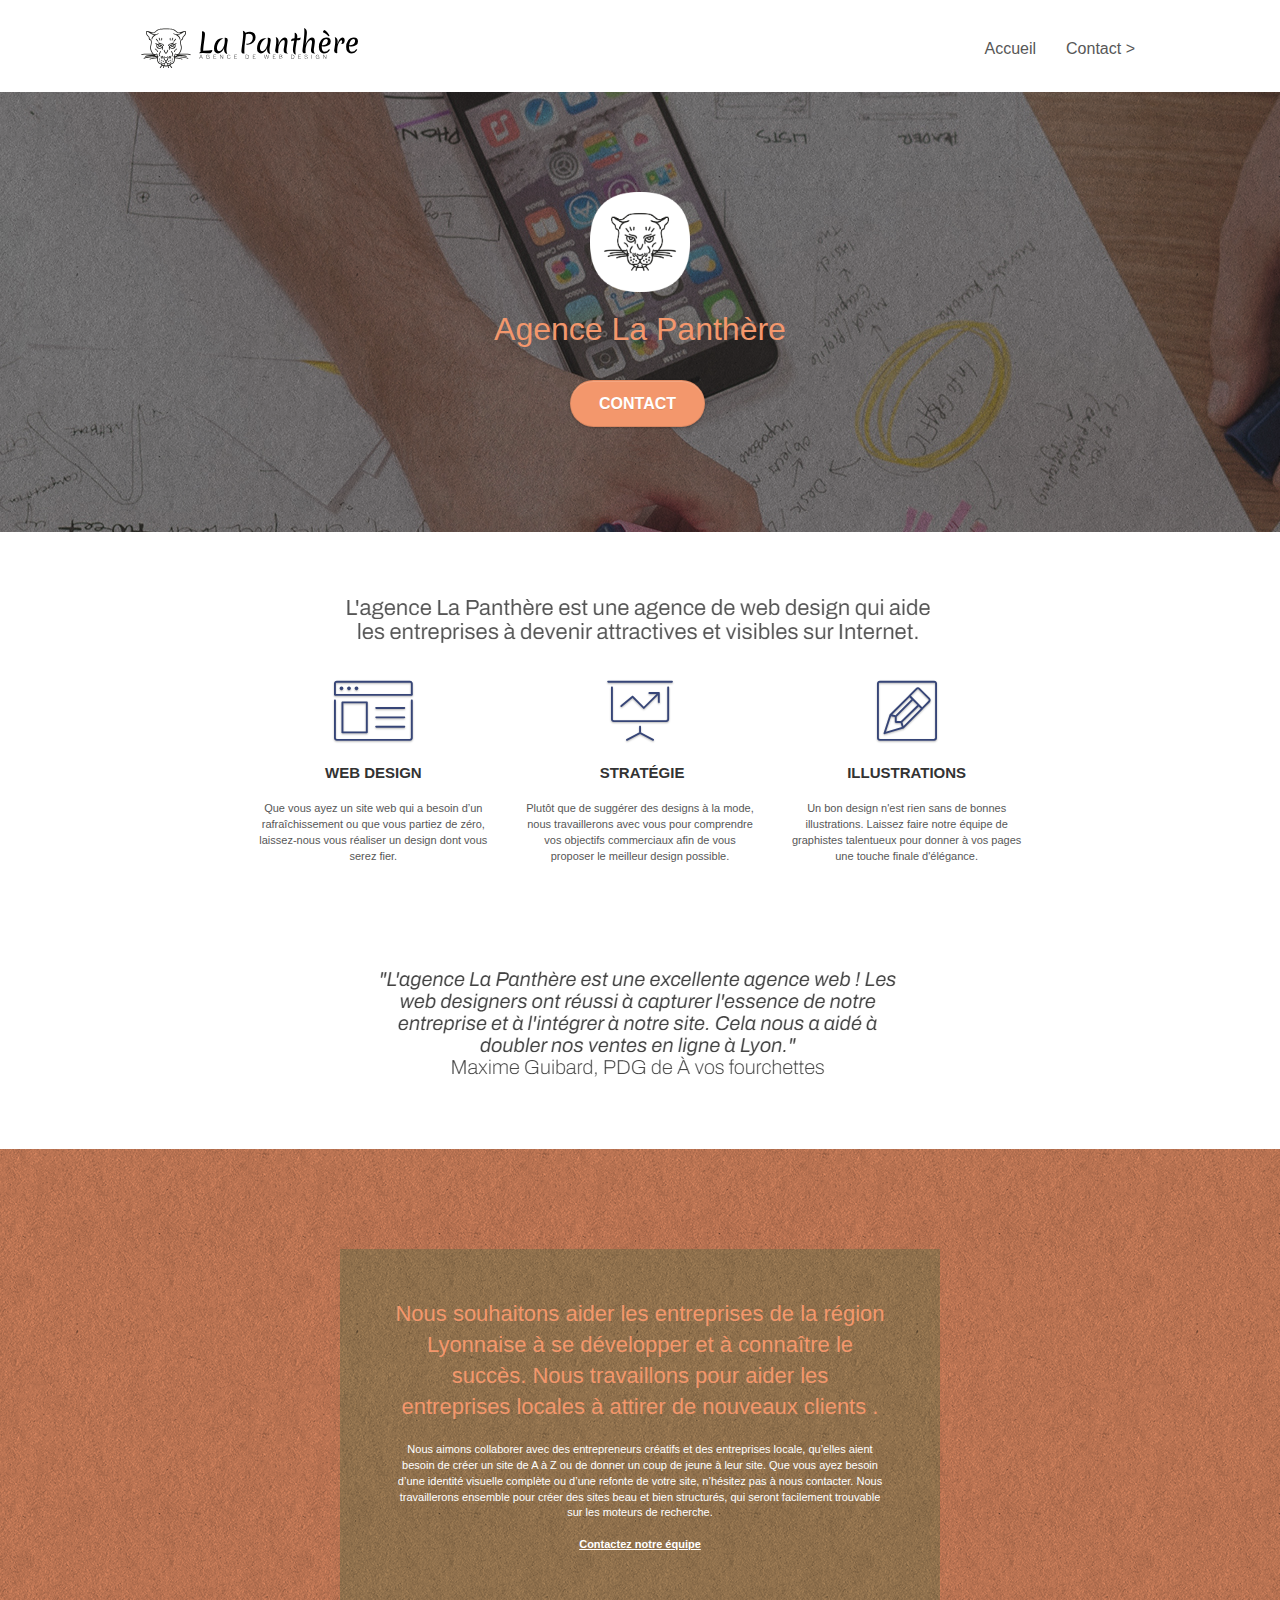
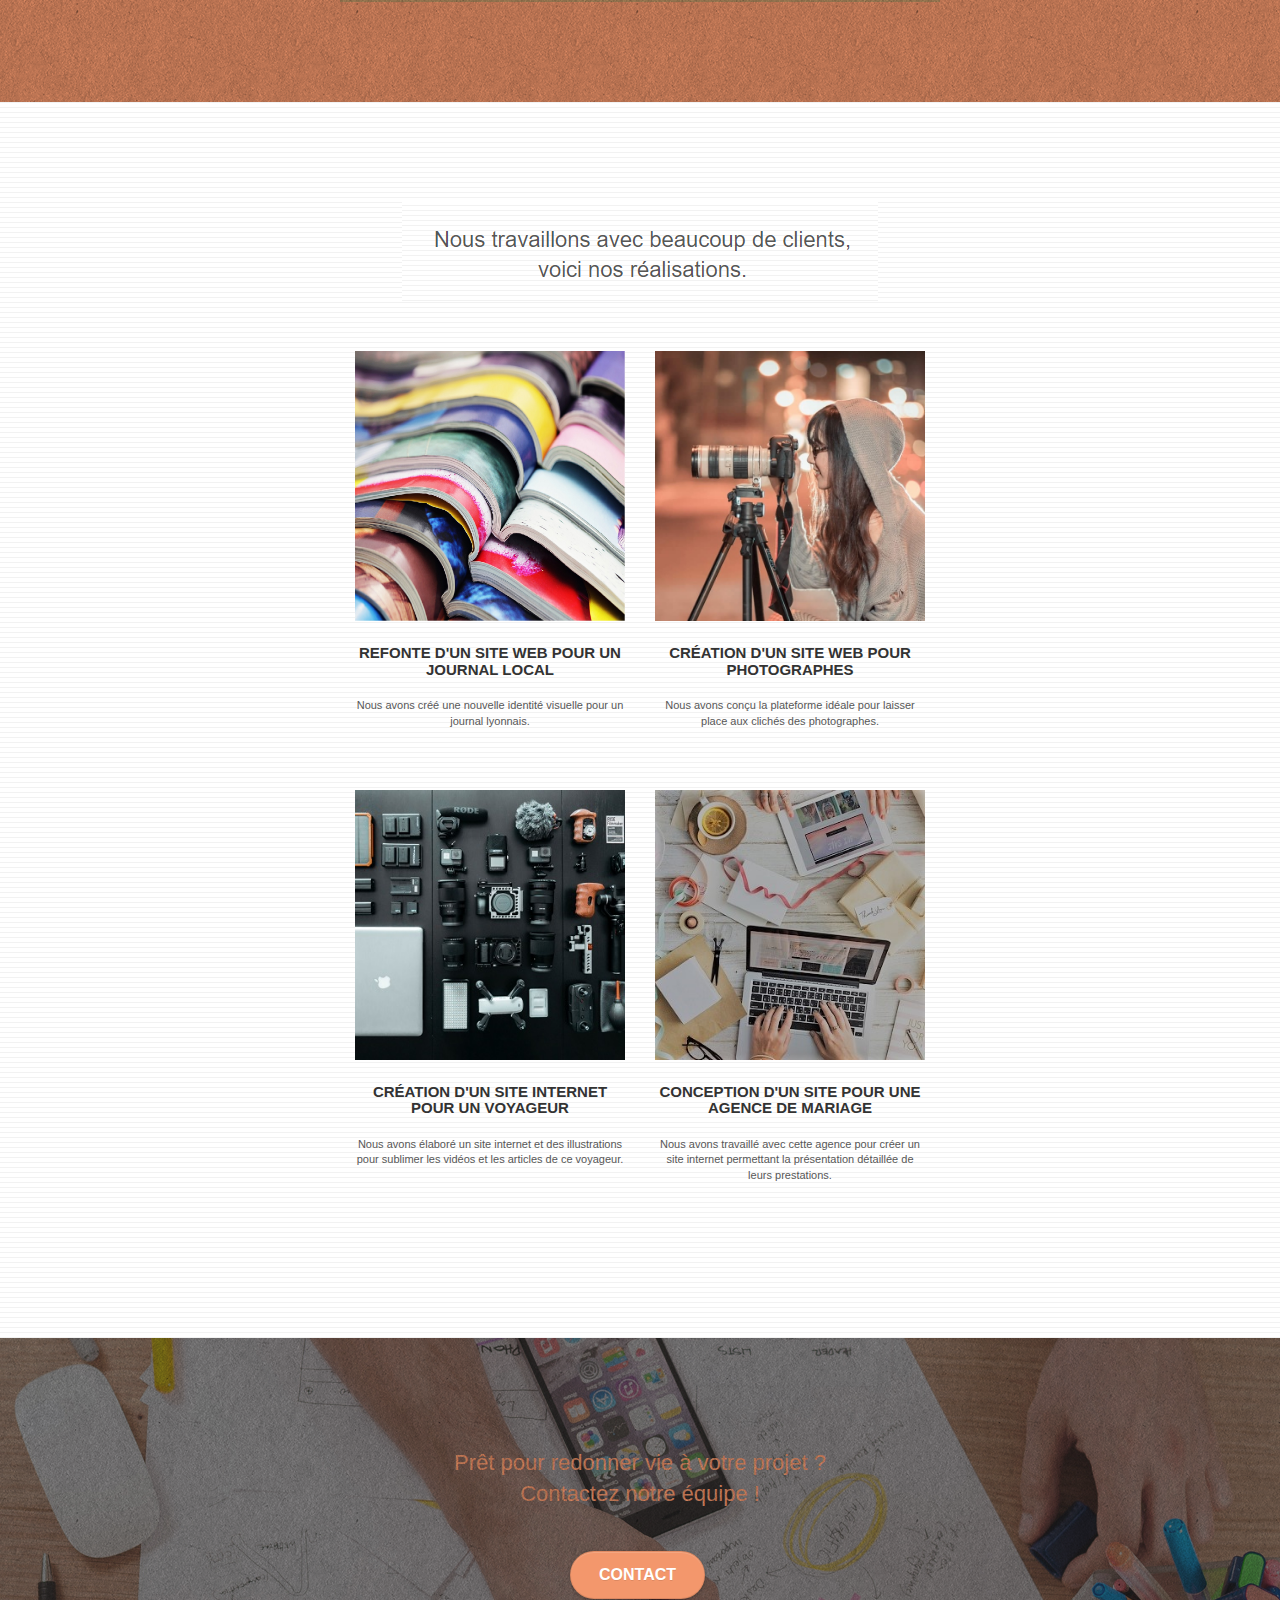
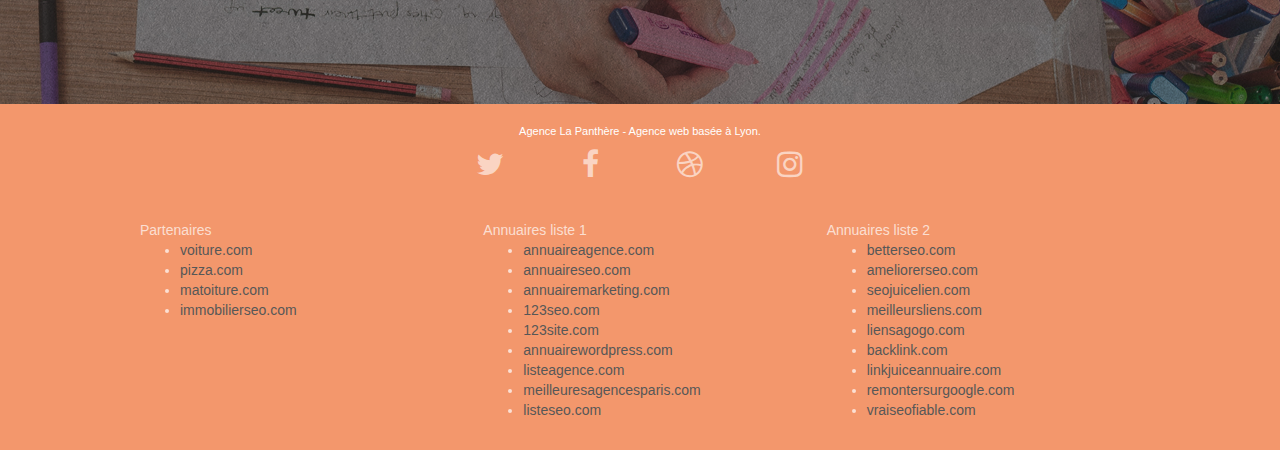
==== index.html @ eeb137e7 "[FIX] name of page2.html" ====
<!doctype html>
<html lang="Default">

<head>
	<meta charset="utf-8">
	<meta name="keywords"
		content="seo, google, site web, site internet, agence design paris, agence design, agence design,agence design,agence design,agence design,agence design,agence design,agence design,agence design">

	<title>La Panthère | La meilleure agence de Webdesign Lyon</title>
	<meta name="description"
		content="La panthère est une agence de web design basée à Lyon, qui offre un service pour entrepreneurs et sociétés.">

	<meta name="viewport" content="width=device-width, initial-scale=1.0, viewport-fit=cover">
	<link rel="shortcut icon" type="image/png" href="favicon.jpg">

	<link rel="stylesheet" type="text/css" href="./css/bootstrap.css">
	<link rel="stylesheet" type="text/css" href="style.css">
	<link rel="stylesheet" type="text/css" href="./css/font-awesome.css">
	<link rel="stylesheet" type="text/css" href="./css/et-line.css">


	<script src="./js/jquery-2.1.0.js"></script>
	<script src="./js/bootstrap.js"></script>
	<script src="./js/blocs.js"></script>
	<script src="./js/jquery.touchSwipe.js" defer></script>
	<script src="./js/gmaps.js"></script>



	<!-- Analytics -->

	<!-- Analytics END -->

</head>

<body>
	<!-- Principal conteneur -->
	<div class="page-container">

		<!-- bloc-0 -->
		<div class="bloc bgc-white l-bloc " id="bloc-0">
			<div class="container bloc-sm">

				<nav class="navbar row">
					<div class="navbar-header">
						<a class="navbar-brand" href="index.html"><img src="img/agence-la-panthere-monochrome.svg"
								alt="paris web design logo agence web meilleure agence" height="40" /></a>
						<button id="nav-toggle" type="button" class="ui-navbar-toggle navbar-toggle"
							data-toggle="collapse" data-target=".navbar-1">
							<span class="sr-only">Toggle navigation</span><span class="icon-bar"></span><span
								class="icon-bar"></span><span class="icon-bar"></span>
						</button>
					</div>
					<div class="collapse navbar-collapse navbar-1 special-dropdown-nav">
						<ul class="site-navigation nav navbar-nav">
							<li>
								<a href="index.html">Accueil</a>
							</li>
							<li>
							</li>
							<li>
								<a href="contact.html">Contact &gt;</a>
							</li>
						</ul>
					</div>
				</nav>
			</div>
		</div>
		<!-- bloc-0 END -->

		<!-- bloc-1-presentation -->
		<div class="bloc bgc-dark-slate-blue bg-banniere d-bloc bg-t-edge bloc-bg-texture texture-paper b-parallax"
			id="bloc-1-hero">
			<div class="container bloc-lg">
				<div class="row tight-width-whitespace">
					<div class="col-sm-12">
						<img src="img/logo.png" class="center-block image-resize-mode" width="100"
							alt="Agence La Panthère, agence web paris, création logo paris" />
						<h1 class="text-center hero-bloc-text tc-white ">
							Agence La Panthère
						</h1>
						<div class="text-center">
							<a href="page2.html" class="btn btn-lg btn-clean btn-rd cta-hero btn-atomic-tangerine"
								id="cta-hero">Contact</a>
						</div>
					</div>
				</div>
			</div>
		</div>
		<!-- bloc-1-presentation END -->

		<!-- bloc-2-services -->
		<div class="bloc bgc-white l-bloc" id="bloc-2-services">
			<div class="container bloc-md">
				<div class="row">
					<div class="col-sm-12 text-center">
						<img alt="agence web, agence web paris, web design paris, stratégie web" src="img/title.png" />
					</div>
				</div>
				<div class="row voffset-lg med-width-whitespace">
					<div class="col-sm-4">
						<div class="text-center">
							<span class="et-icon-browser sm-shadow icon-dark-slate-blue icons icon-lg"></span>
						</div>
						<h3 class="mg-md text-center">
							Web design
						</h3>
						<p class="text-center ">
							Que vous ayez un site web qui a besoin d&rsquo;un rafraîchissement ou que vous partiez de
							zéro, laissez-nous vous réaliser un design dont vous serez fier.
						</p>
					</div>
					<div class="col-sm-4">
						<div class="text-center">
							<span class="et-icon-presentation sm-shadow icon-dark-slate-blue icons icon-lg"></span>
						</div>
						<h3 class="mg-md text-center">
							&nbsp;Stratégie
						</h3>
						<p class="text-center ">
							Plutôt que de suggérer des designs à la mode, nous travaillerons avec vous pour comprendre
							vos objectifs commerciaux afin de vous proposer le meilleur design possible.<br>
						</p>
					</div>
					<div class="col-sm-4">
						<div class="text-center">
							<span class="et-icon-edit sm-shadow icon-dark-slate-blue icons icon-lg"></span>
						</div>
						<h3 class="mg-md text-center">
							Illustrations
						</h3>
						<p class="text-center ">
							Un bon design n'est rien sans de bonnes illustrations. Laissez faire notre équipe de
							graphistes talentueux pour donner à vos pages une touche finale d'élégance.
						</p>
					</div>
				</div>
				<div class="row voffset-lg voffset">
					<div class="col-xs-12 col-md-8 col-md-offset-2 text-center">
						<img alt="agence web, agence web paris, web design paris, stratégie web"
							src="img/citation.png" />

					</div>
				</div>
			</div>
		</div>
		<!-- bloc-2-services END -->

		<!-- bloc-3-what-i-do -->
		<div class="bloc tc-white bgc-atomic-tangerine bg-presentation d-bloc bloc-bg-texture texture-paper b-parallax"
			id="bloc-3-what-i-do">
			<div class="container bloc-lg">
				<div class="row tight-width-whitespace black-background">
					<div class="col-sm-12">
						<h2 class="mg-md text-center tc-white">
							Nous souhaitons aider les entreprises de la région Lyonnaise à se développer et à connaître
							le succès. Nous travaillons pour aider les entreprises locales à attirer de nouveaux clients
							.<br>
						</h2>
						<p class="text-center white">
							Nous aimons collaborer avec des entrepreneurs créatifs et des entreprises locale, qu’elles
							aient besoin de créer un site de A à Z ou de donner un coup de jeune à leur site. Que vous
							ayez besoin d’une identité visuelle complète ou d’une refonte de votre site, n’hésitez pas à
							nous contacter. Nous travaillerons ensemble pour créer des sites beau et bien structurés,
							qui seront facilement trouvable sur les moteurs de recherche. <br><br><a
								class="ltc-white bold-link" href="page2.html">Contactez notre équipe</a><br>
						</p>
					</div>
				</div>
			</div>
		</div>
		<!-- bloc-3-what-i-do END -->

		<!-- bloc-4-portfolio -->
		<div class="bloc bgc-white bg-lines-h2-bg bg-repeat l-bloc" id="bloc-4-portfolio">
			<div class="container bloc-lg">
				<div class="row">
					<div class="col-sm-12 text-center">
						<img alt="agence web, agence web paris, web design paris, stratégie web" src="img/title2.png" />
					</div>
				</div>
				<div class="row tight-width-whitespace portfolio-row">
					<div class="col-sm-6">
						<a href="#" data-lightbox="img/1.jpg" data-gallery-id="gallery-1"
							data-caption="Refonte d'un site web pour un journal local" data-frame="snapshot-lb"><img
								src="img/1.jpg"
								alt="paris web design logo agence web meilleure agence et refonte site web journal"
								class="img-responsive portfolio-thumb" /></a>
						<h3 class="mg-md text-center">
							Refonte d'un site web pour un journal local
						</h3>
						<p class="text-center">
							Nous avons créé une nouvelle identité visuelle pour un journal lyonnais.
						</p>
					</div>
					<div class="col-sm-6">
						<a href="#" data-lightbox="img/2.jpg" data-gallery-id="gallery-1"
							data-caption="Création d'un site web pour photographes" data-frame="snapshot-lb"><img
								src="img/2.jpg" class="img-responsive portfolio-thumb"
								alt="paris web design logo agence web meilleure agence, Création d'un site web pour photographes" /></a>
						<h3 class="mg-md text-center">
							Création d'un site web pour photographes
						</h3>
						<p class="text-center">
							Nous avons conçu la plateforme idéale pour laisser place aux clichés des photographes.
						</p>
					</div>
				</div>
				<div class="row tight-width-whitespace portfolio-row">
					<div class="col-sm-6">
						<a href="#" data-lightbox="img/3.bmp" data-gallery-id="gallery-1"
							data-caption="Création d'un site internet pour un voyageur" data-frame="snapshot-lb"><img
								src="img/3.bmp" class="img-responsive portfolio-thumb"
								alt="paris web design logo agence web meilleure agence, Création d'un site web pour voyageur" /></a>
						<h3 class="mg-md text-center">
							Création d'un site internet pour un voyageur
						</h3>
						<p class="text-center">
							Nous avons élaboré un site internet et des illustrations pour sublimer les vidéos et les
							articles de ce voyageur.
						</p>
					</div>
					<div class="col-sm-6">
						<a href="#" data-lightbox="img/4.bmp" data-gallery-id="gallery-1"
							data-caption="Conception d'un site pour une agence de mariage" data-frame="snapshot-lb"><img
								src="img/4.bmp" class="img-responsive portfolio-thumb"
								alt="paris web design logo agence web meilleure agence, Création d'un site web pour agence de mariage" /></a>
						<h3 class="mg-md text-center">
							Conception d'un site pour une agence de mariage
						</h3>
						<p class="text-center">
							Nous avons travaillé avec cette agence pour créer un site internet permettant la
							présentation détaillée de leurs prestations.
						</p>
					</div>
				</div>
			</div>
		</div>
		<!-- bloc-4-portfolio END -->

		<!-- bloc-5-cta -->
		<div class="bloc bgc-dark-slate-blue bg-banniere d-bloc bloc-bg-texture texture-paper" id="bloc-5-cta">
			<div class="container bloc-lg">
				<div class="row">
					<h2 class="mg-md text-center tc-white">
						Prêt pour redonner vie à votre projet ?<br>Contactez notre équipe !
					</h2>
					<div class="col-sm-12 text-center">
						<a href="page2.html"
							class="btn btn-atomic-tangerine btn-clean btn-rd btn-lg cta-hero">Contact</a>
					</div>
				</div>
			</div>
		</div>
		<!-- bloc-5-cta END -->

		<!-- Footer - bloc-8 -->
		<div class="bloc bgc-atomic-tangerine d-bloc" id="bloc-8">
			<div class="container bloc-sm">
				<div class="row">
					<div class="col-sm-12">
						<p class="text-center white">
							Agence La Panthère - Agence web basée à Lyon.<br>
						</p>
						<div class="row row-no-gutters social">
							<div class="col-sm-3">
								<div class="text-center">
									<a class="social" href="index.html"><span class="fa fa-twitter icon-md"></span></a>
								</div>
							</div>
							<div class="col-sm-3">
								<div class="text-center">
									<a class="social" href="index.html"><span class="fa fa-facebook icon-md"></span></a>
								</div>
							</div>
							<div class="col-sm-3">
								<div class="text-center">
									<a class="social" href="index.html"><span class="fa fa-dribbble icon-md"></span></a>
								</div>
							</div>
							<div class="col-sm-3">
								<div class="text-center">
									<a class="social" href="index.html"><span
											class="fa fa-instagram icon-md"></span></a>
								</div>
							</div>
							<div class="keywords" style="color:#F3976C;">Agence web à paris, stratégie web, web design,
								illustrations, design de site web, site web, web, internet, site internet, site</div>
						</div>
						<div class="row">
							<div class="col-sm-4">
								Partenaires
								<ul>
									<li><a href="voiture.com">voiture.com</a></li>
									<li><a href="pizza.com">pizza.com</a></li>
									<li><a href="matoiture.com">matoiture.com</a></li>
									<li><a href="immobilierseo.com">immobilierseo.com</a></li>
								</ul>
							</div>
							<div class="col-sm-4">
								Annuaires liste 1
								<ul>
									<li><a href="annuaireagence.com">annuaireagence.com</a></li>
									<li><a href="annuaireseo.com">annuaireseo.com</a></li>
									<li><a href="annuairemarketing.com">annuairemarketing.com</a></li>
									<li><a href="123seoture.com">123seo.com</a></li>
									<li><a href="123site.com">123site.com</a></li>
									<li><a href="annuairewordpress.com">annuairewordpress.com</a></li>
									<li><a href="listeagence.com">listeagence.com</a></li>
									<li><a href="meilleuresagencesparis.com">meilleuresagencesparis.com</a></li>
									<li><a href="listeseo.com">listeseo.com</a></li>
								</ul>
							</div>
							<div class="col-sm-4">
								Annuaires liste 2
								<ul>
									<li><a href="betterseo.com">betterseo.com</a></li>
									<li><a href="ameliorerseo.com">ameliorerseo.com</a></li>
									<li><a href="seojuicelien.com">seojuicelien.com</a></li>
									<li><a href="meilleursliens.com">meilleursliens.com</a></li>
									<li><a href="liensagogo.com">liensagogo.com</a></li>
									<li><a href="backlink.com">backlink.com</a></li>
									<li><a href="linkjuiceannuaire.com">linkjuiceannuaire.com</a></li>
									<li><a href="remontersurgoogle.com">remontersurgoogle.com</a></li>
									<li><a href="vraiseofiable.com">vraiseofiable.com</a></li>
								</ul>
							</div>
						</div>
					</div>
				</div>
			</div>
		</div>
		<!-- Footer - bloc-8 END -->

	</div>
	<!-- Principal conteneur END -->


</body>

</html>
---- style.css ----
body {
    margin: 0;
    padding: 0;
    background: #FFF;
    overflow-x: hidden;
    -webkit-font-smoothing: antialiased;
    -moz-osx-font-smoothing: grayscale;
}

a,
button {
    transition: all .3s ease-in-out;
    outline: none!important;
}

a:hover {
    text-decoration: none;
    cursor: pointer;
}

#page-loading-blocs-notifaction {
    position: fixed;
    top: 0;
    bottom: 0;
    width: 100%;
    z-index: 100000;
    background: #FFFFFF url("img/pageload-spinner.gif") no-repeat center center;
}

.bloc {
    width: 100%;
    clear: both;
    background: 50% 50% no-repeat;
    padding: 0 50px;
    -webkit-background-size: cover;
    -moz-background-size: cover;
    -o-background-size: cover;
    background-size: cover;
    position: relative;
}

.bloc .container {
    padding-left: 0;
    padding-right: 0;
}

.bloc-lg {
    padding: 100px 50px;
}

.bloc-md {
    padding: 50px;
}

.bloc-sm {
    padding: 20px 50px;
}

.bg-center,
.bg-l-edge,
.bg-r-edge,
.bg-t-edge,
.bg-b-edge,
.bg-tl-edge,
.bg-bl-edge,
.bg-tr-edge,
.bg-br-edge,
.bg-repeat {
    -webkit-background-size: auto!important;
    -moz-background-size: auto!important;
    -o-background-size: auto!important;
    background-size: auto!important;
}

.bg-repeat {
    background: repeat;
}

.bg-t-edge {
    background: top no-repeat;
}

.bloc-bg-texture::before {
    content: "";
    background-size: 2px 2px;
    position: absolute;
    top: 0;
    bottom: 0;
    left: 0;
    right: 0;
}

.texture-paper::before {
    background: url("img/texture-paper.png");
    background-size: 280px 280px;
}

.b-parallax {
    background-attachment: fixed;
}

.d-bloc {
    color: rgba(255, 255, 255, .7);
}

.d-bloc button:hover {
    color: rgba(255, 255, 255, .9);
}

.d-bloc .icon-round,
.d-bloc .icon-square,
.d-bloc .icon-rounded,
.d-bloc .icon-semi-rounded-a,
.d-bloc .icon-semi-rounded-b {
    border-color: rgba(255, 255, 255, .9);
}

.d-bloc .divider-h span {
    border-color: rgba(255, 255, 255, .2);
}

.d-bloc .a-btn,
.d-bloc .navbar a,
.d-bloc .navbar-brand,
.d-bloc a .icon-sm,
.d-bloc a .icon-md,
.d-bloc a .icon-lg,
.d-bloc a .icon-xl,
.d-bloc h1 a,
.d-bloc h2 a,
.d-bloc h3 a,
.d-bloc h4 a,
.d-bloc h5 a,
.d-bloc h6 a,
.d-bloc p a {
    color: rgba(255, 255, 255, .6);
}

.d-bloc .a-btn:hover,
.d-bloc .navbar a:hover,
.d-bloc .navbar-brand:hover,
.d-bloc a:hover .icon-sm,
.d-bloc a:hover .icon-md,
.d-bloc a:hover .icon-lg,
.d-bloc a:hover .icon-xl,
.d-bloc h1 a:hover,
.d-bloc h2 a:hover,
.d-bloc h3 a:hover,
.d-bloc h4 a:hover,
.d-bloc h5 a:hover,
.d-bloc h6 a:hover,
.d-bloc p a:hover {
    color: rgba(255, 255, 255, 1);
}

.d-bloc .navbar-toggle .icon-bar {
    background: rgba(255, 255, 255, 1);
}

.d-bloc .btn-wire,
.d-bloc .btn-wire:hover {
    color: rgba(255, 255, 255, 1);
    border-color: rgba(255, 255, 255, 1);
}

.d-bloc .panel {
    color: rgba(0, 0, 0, .5);
}

.d-bloc .panel button:hover {
    color: rgba(0, 0, 0, .7);
}

.d-bloc .panel icon {
    border-color: rgba(0, 0, 0, .7);
}

.d-bloc .panel .divider-h span {
    border-color: rgba(0, 0, 0, .1);
}

.d-bloc .panel .a-btn {
    color: rgba(0, 0, 0, .6);
}

.d-bloc .panel .a-btn:hover {
    color: rgba(0, 0, 0, 1);
}

.d-bloc .panel .btn-wire,
.d-bloc .panel .btn-wire:hover {
    color: rgba(0, 0, 0, .7);
    border-color: rgba(0, 0, 0, .3);
}

.d-bloc .panel,
.l-bloc {
    color: rgba(0, 0, 0, .5);
}

.d-bloc .panel button:hover,
.l-bloc button:hover {
    color: rgba(0, 0, 0, .7);
}

.l-bloc .icon-round,
.l-bloc .icon-square,
.l-bloc .icon-rounded,
.l-bloc .icon-semi-rounded-a,
.l-bloc .icon-semi-rounded-b {
    border-color: rgba(0, 0, 0, .7);
}

.d-bloc .panel .divider-h span,
.l-bloc .divider-h span {
    border-color: rgba(0, 0, 0, .1);
}

.d-bloc .panel .a-btn,
.l-bloc .a-btn,
.l-bloc .navbar a,
.l-bloc .navbar-brand,
.l-bloc a .icon-sm,
.l-bloc a .icon-md,
.l-bloc a .icon-lg,
.l-bloc a .icon-xl,
.l-bloc h1 a,
.l-bloc h2 a,
.l-bloc h3 a,
.l-bloc h4 a,
.l-bloc h5 a,
.l-bloc h6 a,
.l-bloc p a {
    color: rgba(0, 0, 0, .6);
}

.d-bloc .panel .a-btn:hover,
.l-bloc .a-btn:hover,
.l-bloc .navbar a:hover,
.l-bloc .navbar-brand:hover,
.l-bloc a:hover .icon-sm,
.l-bloc a:hover .icon-md,
.l-bloc a:hover .icon-lg,
.l-bloc a:hover .icon-xl,
.l-bloc h1 a:hover,
.l-bloc h2 a:hover,
.l-bloc h3 a:hover,
.l-bloc h4 a:hover,
.l-bloc h5 a:hover,
.l-bloc h6 a:hover,
.l-bloc p a:hover {
    color: rgba(0, 0, 0, 1);
}

.l-bloc .navbar-toggle .icon-bar {
    color: rgba(0, 0, 0, .6);
}

.d-bloc .panel .btn-wire,
.d-bloc .panel .btn-wire:hover,
.l-bloc .btn-wire,
.l-bloc .btn-wire:hover {
    color: rgba(0, 0, 0, .7);
    border-color: rgba(0, 0, 0, .3);
}

.voffset {
    margin-top: 30px;
}

.voffset-lg {
    margin-top: 80px;
}

.row-no-gutters {
    margin-right: 0;
    margin-left: 0;
}

.row.row-no-gutters > [class^="col-"],
.row.row-no-gutters > [class*=" col-"] {
    padding-right: 0;
    padding-left: 0;
}

#bloc-1-hero h1 {
    font-size: 32px;
}

.navbar {
    margin-bottom: 0;
    z-index: 1;
}

.navbar-brand {
    height: auto;
    padding: 3px 15px;
    font-size: 25px;
    font-weight: normal;
    font-weight: 600;
    line-height: 44px;
}

.navbar-brand img {
    max-height: 200px;
    margin: 0 5px 0 0;
    display: inline;
}

.navbar-brand img[src$=svg] {
    min-width: 100px;
}

.nav-center .navbar-brand img {
    margin: 0;
}

.navbar .nav {
    padding-top: 2px;
    margin-right: -16px;
    float: right;
    z-index: 1;
}

.nav > li {
    float: left;
    margin-top: 4px;
    font-size: 16px;
}

.navbar-nav .open .dropdown-menu > li > a {
    text-align: inherit;
}

.nav > li a:hover,
.nav > li a:focus {
    background: transparent;
}

.navbar-toggle {
    margin: 10px 10px 0 0;
    border: 0px;
}

.navbar-toggle:hover {
    background: transparent!important;
}

.navbar-toggle .icon-bar {
    background-color: rgba(0, 0, 0, .5);
    width: 26px;
}

.nav-invert .navbar .nav {
    float: left;
}

.nav-invert .navbar-header,
.nav-invert .navbar-brand {
    float: right;
    position: relative;
    z-index: 2;
}

@media (min-width: 768px) {
    .site-navigation {
        position: absolute;
        top: 50%;
        right: 20px;
        transform: translate(0, -50%);
        -webkit-transform: translateY(-50%);
    }
    .nav > li .dropdown-menu a,
    .nav > li .dropdown-menu a:hover {
        color: #484848;
    }
    .nav-invert .site-navigation {
        left: 0;
        right: 0;
    }
    .nav-center {
        text-align: center;
    }
    .nav-center .navbar-header {
        width: 100%;
    }
    .nav-center .navbar-header,
    .nav-center .navbar-brand,
    .nav-center .nav > li {
        float: none;
        display: inline-block;
    }
    .nav-center .site-navigation {
        position: relative;
        width: 100%;
        right: 0;
        margin-right: 0px;
        margin-top: 20px;
    }
    .nav-center.mini-nav .navbar-toggle {
        float: none;
        margin: 10px auto 0;
    }
}

.nav > li > .dropdown a {
    background: none!important;
    display: block;
    padding: 14px 15px;
}

nav .caret {
    margin: 0 5px;
}

.dropdown-menu .dropdown-menu {
    top: -8px;
    left: 100%;
}

.dropdown-menu .dropmenu-flow-right {
    top: 100%;
    left: 0;
    margin-left: -1px;
    border-top-left-radius: 0;
    border-top-right-radius: 0;
}

.dropdown-menu .dropdown span {
    border: 4px solid black;
    border-top-color: transparent;
    border-right-color: transparent;
    border-bottom-color: transparent;
    margin: 6px -5px 0 0!important;
    float: right;
}

.mg-md {
    margin-top: 10px;
    margin-bottom: 20px;
}

.mg-lg {
    margin-top: 10px;
    margin-bottom: 40px;
}

.btn {
    margin: 0 5px 5px 0;
}

.btn.pull-right {
    margin: 0 0 5px 5px;
}

.btn-d,
.btn-d:hover,
.btn-d:focus {
    color: #FFF;
    background: rgba(0, 0, 0, .3);
}

button {
    outline: none!important;
}

.btn-rd {
    border-radius: 40px;
}

.btn-clean {
    border: 1px solid rgba(0, 0, 0, .08);
    border-bottom-color: rgba(0, 0, 0, .1);
    text-shadow: 0 1px 0 rgba(0, 0, 1, .1);
    box-shadow: 0 1px 3px rgba(0, 0, 1, .25), inset 0 1px 0 0 rgba(255, 255, 255, .15);
}

.icon-md {
    font-size: 30px!important;
}

.icon-lg {
    font-size: 60px!important;
}

.sm-shadow {
    text-shadow: 0 1px 2px rgba(0, 0, 0, .3);
}

.panel-sq,
.panel-sq .panel-heading,
.panel-sq .panel-footer {
    border-radius: 0;
}

.panel-rd {
    border-radius: 30px;
}

.panel-rd .panel-heading {
    border-radius: 29px 29px 0 0;
}

.panel-rd .panel-footer {
    border-radius: 0 0 29px 29px;
}

.form-control {
    border-color: rgba(0, 0, 0, .1);
    box-shadow: none;
}

.scrollToTop {
    width: 40px;
    height: 40px;
    position: fixed;
    bottom: 20px;
    right: 20px;
    opacity: 0;
    z-index: 500;
    transition: all .3s ease-in-out;
}

.scrollToTop span {
    margin-top: 6px;
}

.showScrollTop {
    font-size: 14px;
    opacity: 1;
}

a[data-lightbox] {
    position: relative;
    display: block;
    text-align: center;
}

a[data-lightbox]:hover::before {
    content: "+";
    font-family: "HelveticaNeue-Light", "Helvetica Neue Light", "Helvetica Neue", Helvetica, Arial;
    font-size: 32px;
    width: 50px;
    height: 50px;
    margin-left: -25px;
    border-radius: 50%;
    background: rgba(0, 0, 0, .6);
    color: #FFF;
    font-weight: 100;
    z-index: 1;
    position: absolute;
    top: 50%;
    transform: translateY(-50%);
    -webkit-transform: translateY(-50%);
}

a[data-lightbox]:hover img {
    opacity: 0.6;
    -webkit-animation-fill-mode: none;
    animation-fill-mode: none;
}

#lightbox-modal {
    display: flex;
    align-items: center;
}

#lightbox-modal .modal-dialog {
    width: 90%;
    max-width: 900px;
    margin: 0 auto 0;
}

#lightbox-modal .modal-dialog img {
    max-height: 90vh;
    margin: 0 auto;
}

.lightbox-caption {
    padding: 20px;
    color: #FFF;
    background: rgba(0, 0, 0, .5);
    position: absolute;
    left: 15px;
    right: 15px;
    bottom: 5px;
}

.close-lightbox {
    color: #FFF;
    font-size: 30px;
    position: absolute;
    top: 20px;
    right: 20px;
    z-index: 20;
    background: rgba(0, 0, 0, .5);
    border: none;
    line-height: 30px;
    padding: 0 9px 5px;
    opacity: 0.3;
}

.close-lightbox:hover,
.next-lightbox:hover,
.prev-lightbox:hover {
    opacity: 1.0;
    color: #FFF;
}

.next-lightbox,
.prev-lightbox {
    font-size: 20px;
    color: rgba(255, 255, 255, .9);
    background: rgba(0, 0, 0, .5);
    transition: all .2s ease-in-out;
    position: absolute;
    top: 45%;
    z-index: 1;
    opacity: 0.4;
}

.next-lightbox {
    padding: 6px 8px 1px 13px;
    right: 25px;
}

.prev-lightbox {
    padding: 6px 13px 1px 10px;
    left: 25px;
}

.snapshot-lb .modal-body {
    padding-bottom: 45px;
}

.snapshot-lb .lightbox-caption {
    padding: 0;
    color: rgba(0, 0, 0, .5);
    background: none;
}

h1,
h2,
h3,
h4,
h5,
h6,
p,
label,
.btn,
a {
    font-family: "helvetica";
    font-weight: 400;
    color: #575757!important;
}

.container {
    max-width: 1000px;
}

.hero-bloc-text {
    font-size: 38px;
}

.hero-bloc-text-sub {
    font-size: 36px;
}

.statement-bloc-text {
    line-height: 26px;
    font-style: italic;
    font-size: 20px;
    text-align: center;
    font-weight: lighter;
    max-width: 520px;
    margin: auto auto auto auto;
}

p {
    font-size: 11px;
}

.tight-width-whitespace {
    max-width: 600px;
    margin: auto auto auto auto;
}

.h1 {
    font-size: 20px;
    font-family: "Open Sans";
}

.cta-hero {
    margin-top: 22px;
    color: #FFFFFF!important;
    text-transform: uppercase;
    padding: 12px 28px 12px 28px;
    font-size: 16px;
    font-weight: 700;
}

.social {
    max-width: 400px;
    margin: auto auto auto auto;
}

h2 {
    font-size: 22px;
    line-height: 1.4em;
}

h3 {
    font-size: 15px;
    text-transform: uppercase;
    font-weight: 700;
    color: #333333!important;
}

.med-width-whitespace {
    max-width: 800px;
    margin: auto auto auto auto;
    box-shadow: 0px 0px 0px #000000;
}

h1 {
    color: #333333!important;
}

h4 {
    color: #333333!important;
}

.icons {
    margin-bottom: 14px;
    margin-top: 24px;
}

.white {
    color: #FFFFFF!important;
}

.portfolio-thumb {
    margin-bottom: 24px;
}

.portfolio-row {
    margin-bottom: 44px;
    margin-top: 50px;
}

.avatar {
    box-shadow: 0px 4px 9px rgba(0, 0, 0, 0.3);
}

.black-background {
    background-color: rgba(165, 147, 99, 0.7);
    padding: 40px 40px 40px 40px;
}

.bold-link {
    font-weight: 900;
    text-decoration: underline!important;
}

.bgc-white {
    background-color: #FFFFFF;
}

.bgc-dark-slate-blue {
    background-color: #364577;
}

.bgc-atomic-tangerine {
    background-color: #F3976C;
}

.tc-white {
    color: #F3976C!important;
}

.btn-atomic-tangerine {
    background: #F3976C;
    color: #FFFFFF!important;
}

.btn-atomic-tangerine:hover {
    background: #c27956!important;
    color: #FFFFFF!important;
}

.ltc-white {
    color: #FFFFFF!important;
}

.ltc-white:hover {
    color: #cccccc!important;
}

.ltc-atomic-tangerine {
    color: #F3976C!important;
}

.ltc-atomic-tangerine:hover {
    color: #c27956!important;
}

.icon-dark-slate-blue {
    color: #364577!important;
    border-color: #364577!important;
}

.bg-dots-bg {
    background-image: url("img/dots-bg.png");
}

.bg-lines-h2-bg {
    background-image: url("img/lines-h2-bg.png");
}

.bg-banniere {
    background-image: url("img/agence-la-panthere.jpg");
}

.bg-presentation {
    background-image: url("img/image-de-presentation.bmp");
}

@media (max-width: 1024px) {
    .bloc {
        padding-left: 20px;
        padding-right: 20px;
    }
    .bloc.full-width-bloc,
    .bloc-tile-2.full-width-bloc .container,
    .bloc-tile-3.full-width-bloc .container,
    .bloc-tile-4.full-width-bloc .container {
        padding-left: 0;
        padding-right: 0;
    }
}

@media (max-width: 992px) and (min-width: 768px) {
    .navbar .nav {
        max-width: 80%
    }
    .nav-center.navbar .nav {
        max-width: 100%
    }
}

@media only screen and (min-device-width: 768px) and (max-device-width: 1024px) and (orientation: landscape) {
    .b-parallax {
        background-attachment: scroll;
    }
}

@media only screen and (min-device-width: 1024px) and (max-device-width: 1366px) and (-webkit-min-device-pixel-ratio: 1.5) {
    .b-parallax {
        background-attachment: scroll;
    }
}

@media (max-width: 991px) {
    .container {
        width: 100%;
    }
    .b-parallax {
        background-attachment: scroll;
    }
    .page-container,
    #hero-bloc {
        overflow-x: hidden;
        position: relative;
    }
    .bloc {
        padding-left: constant(safe-area-inset-left);
        padding-right: constant(safe-area-inset-right);
    }
    .bloc-group,
    .bloc-group .bloc {
        display: block;
        width: 100%;
    }
    .bloc-fill-screen .fill-bloc-top-edge,
    .bloc-fill-screen .fill-bloc-bottom-edge {
        padding: 0 20px;
        padding-left: constant(safe-area-inset-left);
        padding-right: constant(safe-area-inset-right);
    }
}

@media (max-width: 767px) {
    .page-container {
        overflow-x: hidden;
        position: relative;
    }
    h1,
    h2,
    h3,
    h4,
    h5,
    h6,
    p,
    #disqus_thread {
        padding-left: 10px!important;
        padding-right: 10px!important;
    }
    .b-parallax {
        background-attachment: scroll;
    }
    .navbar .nav {
        padding-top: 0;
        border-top: 1px solid rgba(0, 0, 0, .2);
        float: none!important;
    }
    .navbar.row {
        margin-left: 0;
        margin-right: 0;
    }
    .site-navigation {
        position: inherit;
        transform: none;
        -webkit-transform: none;
        -ms-transform: none;
    }
    .nav > li {
        margin-top: 0;
        border-bottom: 1px solid rgba(0, 0, 0, .1);
        background: rgba(0, 0, 0, .05);
        text-align: left;
        padding-left: 15px;
        width: 100%;
    }
    .nav > li:hover {
        background: rgba(0, 0, 0, .08);
    }
    .dropdown .dropdown a .caret {
        float: none;
        margin: 5px 0 0 10px!important;
        border: 4px solid black;
        border-bottom-color: transparent;
        border-right-color: transparent;
        border-left-color: transparent;
    }
    #hero-bloc .navbar .nav {
        background: rgba(0, 0, 0, .8);
    }
    #hero-bloc .navbar .nav a {
        color: rgba(255, 255, 255, .6);
    }
    .hero {
        padding: 50px 0;
    }
    .hero-nav {
        left: -1px;
        right: -1px;
    }
    .navbar-collapse {
        padding: 0;
        overflow-x: hidden;
        -webkit-box-shadow: none;
        box-shadow: none;
    }
    .navbar-brand img {
        max-height: 40px;
        width: auto;
    }
    .nav-invert .navbar-header {
        float: none;
        width: 100%;
    }
    .nav-invert .navbar-toggle {
        float: left;
        margin-left: 10px;
    }
    .bloc {
        padding-left: 0;
        padding-right: 0;
    }
    .bloc-xxl,
    .bloc-xl,
    .bloc-lg {
        padding: 40px 0;
    }
    .bloc-sm,
    .bloc-md {
        padding-left: 0;
        padding-right: 0;
    }
    .bloc-tile-2 .container,
    .bloc-tile-3 .container,
    .bloc-tile-4 .container,
    .bloc-fill-screen .fill-bloc-top-edge,
    .bloc-fill-screen .fill-bloc-bottom-edge {
        padding-left: 0;
        padding-right: 0;
    }
    .a-block {
        padding: 0 10px;
    }
    .btn-dwn {
        display: none;
    }
    .voffset {
        margin-top: 5px;
    }
    .voffset-md {
        margin-top: 20px;
    }
    .voffset-lg {
        margin-top: 30px;
    }
    form {
        padding: 5px;
    }
    .close-lightbox {
        display: inline-block;
    }
    .blocsapp-device-iphone5 {
        background-size: 216px 425px;
        padding-top: 60px;
        width: 216px;
        height: 425px;
    }
    .blocsapp-device-iphone5 img {
        width: 180px;
        height: 320px;
    }
}

@media (max-width: 400px) {
    .bloc {
        padding-left: 0;
        padding-right: 0;
    }
}

@media (max-width: 767px) {
    .bloc-mob-center-text {
        text-align: center;
    }
}
---- css/et-line.css ----
@font-face {
    font-family: et-line;
    src: url(../fonts/et-line.eot);
    src: url(../fonts/et-line.eot?#iefix) format('embedded-opentype'), url(../fonts/et-line.woff) format('woff'), url(../fonts/et-line.ttf) format('truetype'), url(../fonts/et-line.svg#et-line) format('svg');
    font-weight: 400;
    font-style: normal
}

.et-icon-adjustments,
.et-icon-alarmclock,
.et-icon-anchor,
.et-icon-aperture,
.et-icon-attachment,
.et-icon-bargraph,
.et-icon-basket,
.et-icon-beaker,
.et-icon-bike,
.et-icon-book-open,
.et-icon-briefcase,
.et-icon-browser,
.et-icon-calendar,
.et-icon-camera,
.et-icon-caution,
.et-icon-chat,
.et-icon-circle-compass,
.et-icon-clipboard,
.et-icon-clock,
.et-icon-cloud,
.et-icon-compass,
.et-icon-desktop,
.et-icon-dial,
.et-icon-document,
.et-icon-documents,
.et-icon-download,
.et-icon-dribbble,
.et-icon-edit,
.et-icon-envelope,
.et-icon-expand,
.et-icon-facebook,
.et-icon-flag,
.et-icon-focus,
.et-icon-gears,
.et-icon-genius,
.et-icon-gift,
.et-icon-global,
.et-icon-globe,
.et-icon-googleplus,
.et-icon-grid,
.et-icon-happy,
.et-icon-hazardous,
.et-icon-heart,
.et-icon-hotairballoon,
.et-icon-hourglass,
.et-icon-key,
.et-icon-laptop,
.et-icon-layers,
.et-icon-lifesaver,
.et-icon-lightbulb,
.et-icon-linegraph,
.et-icon-linkedin,
.et-icon-lock,
.et-icon-magnifying-glass,
.et-icon-map,
.et-icon-map-pin,
.et-icon-megaphone,
.et-icon-mic,
.et-icon-mobile,
.et-icon-newspaper,
.et-icon-notebook,
.et-icon-paintbrush,
.et-icon-paperclip,
.et-icon-pencil,
.et-icon-phone,
.et-icon-picture,
.et-icon-pictures,
.et-icon-piechart,
.et-icon-presentation,
.et-icon-pricetags,
.et-icon-printer,
.et-icon-profile-female,
.et-icon-profile-male,
.et-icon-puzzle,
.et-icon-quote,
.et-icon-recycle,
.et-icon-refresh,
.et-icon-ribbon,
.et-icon-rss,
.et-icon-sad,
.et-icon-scissors,
.et-icon-scope,
.et-icon-search,
.et-icon-shield,
.et-icon-speedometer,
.et-icon-strategy,
.et-icon-streetsign,
.et-icon-tablet,
.et-icon-target,
.et-icon-telescope,
.et-icon-toolbox,
.et-icon-tools,
.et-icon-tools-2,
.et-icon-trophy,
.et-icon-tumblr,
.et-icon-twitter,
.et-icon-upload,
.et-icon-video,
.et-icon-wallet,
.et-icon-wine {
    font-family: et-line;
    speak: none;
    font-style: normal;
    font-weight: 400;
    font-variant: normal;
    text-transform: none;
    line-height: 1;
    -webkit-font-smoothing: antialiased;
    -moz-osx-font-smoothing: grayscale;
    display: inline-block
}

.et-icon-mobile:before {
    content: "\e000"
}

.et-icon-laptop:before {
    content: "\e001"
}

.et-icon-desktop:before {
    content: "\e002"
}

.et-icon-tablet:before {
    content: "\e003"
}

.et-icon-phone:before {
    content: "\e004"
}

.et-icon-document:before {
    content: "\e005"
}

.et-icon-documents:before {
    content: "\e006"
}

.et-icon-search:before {
    content: "\e007"
}

.et-icon-clipboard:before {
    content: "\e008"
}

.et-icon-newspaper:before {
    content: "\e009"
}

.et-icon-notebook:before {
    content: "\e00a"
}

.et-icon-book-open:before {
    content: "\e00b"
}

.et-icon-browser:before {
    content: "\e00c"
}

.et-icon-calendar:before {
    content: "\e00d"
}

.et-icon-presentation:before {
    content: "\e00e"
}

.et-icon-picture:before {
    content: "\e00f"
}

.et-icon-pictures:before {
    content: "\e010"
}

.et-icon-video:before {
    content: "\e011"
}

.et-icon-camera:before {
    content: "\e012"
}

.et-icon-printer:before {
    content: "\e013"
}

.et-icon-toolbox:before {
    content: "\e014"
}

.et-icon-briefcase:before {
    content: "\e015"
}

.et-icon-wallet:before {
    content: "\e016"
}

.et-icon-gift:before {
    content: "\e017"
}

.et-icon-bargraph:before {
    content: "\e018"
}

.et-icon-grid:before {
    content: "\e019"
}

.et-icon-expand:before {
    content: "\e01a"
}

.et-icon-focus:before {
    content: "\e01b"
}

.et-icon-edit:before {
    content: "\e01c"
}

.et-icon-adjustments:before {
    content: "\e01d"
}

.et-icon-ribbon:before {
    content: "\e01e"
}

.et-icon-hourglass:before {
    content: "\e01f"
}

.et-icon-lock:before {
    content: "\e020"
}

.et-icon-megaphone:before {
    content: "\e021"
}

.et-icon-shield:before {
    content: "\e022"
}

.et-icon-trophy:before {
    content: "\e023"
}

.et-icon-flag:before {
    content: "\e024"
}

.et-icon-map:before {
    content: "\e025"
}

.et-icon-puzzle:before {
    content: "\e026"
}

.et-icon-basket:before {
    content: "\e027"
}

.et-icon-envelope:before {
    content: "\e028"
}

.et-icon-streetsign:before {
    content: "\e029"
}

.et-icon-telescope:before {
    content: "\e02a"
}

.et-icon-gears:before {
    content: "\e02b"
}

.et-icon-key:before {
    content: "\e02c"
}

.et-icon-paperclip:before {
    content: "\e02d"
}

.et-icon-attachment:before {
    content: "\e02e"
}

.et-icon-pricetags:before {
    content: "\e02f"
}

.et-icon-lightbulb:before {
    content: "\e030"
}

.et-icon-layers:before {
    content: "\e031"
}

.et-icon-pencil:before {
    content: "\e032"
}

.et-icon-tools:before {
    content: "\e033"
}

.et-icon-tools-2:before {
    content: "\e034"
}

.et-icon-scissors:before {
    content: "\e035"
}

.et-icon-paintbrush:before {
    content: "\e036"
}

.et-icon-magnifying-glass:before {
    content: "\e037"
}

.et-icon-circle-compass:before {
    content: "\e038"
}

.et-icon-linegraph:before {
    content: "\e039"
}

.et-icon-mic:before {
    content: "\e03a"
}

.et-icon-strategy:before {
    content: "\e03b"
}

.et-icon-beaker:before {
    content: "\e03c"
}

.et-icon-caution:before {
    content: "\e03d"
}

.et-icon-recycle:before {
    content: "\e03e"
}

.et-icon-anchor:before {
    content: "\e03f"
}

.et-icon-profile-male:before {
    content: "\e040"
}

.et-icon-profile-female:before {
    content: "\e041"
}

.et-icon-bike:before {
    content: "\e042"
}

.et-icon-wine:before {
    content: "\e043"
}

.et-icon-hotairballoon:before {
    content: "\e044"
}

.et-icon-globe:before {
    content: "\e045"
}

.et-icon-genius:before {
    content: "\e046"
}

.et-icon-map-pin:before {
    content: "\e047"
}

.et-icon-dial:before {
    content: "\e048"
}

.et-icon-chat:before {
    content: "\e049"
}

.et-icon-heart:before {
    content: "\e04a"
}

.et-icon-cloud:before {
    content: "\e04b"
}

.et-icon-upload:before {
    content: "\e04c"
}

.et-icon-download:before {
    content: "\e04d"
}

.et-icon-target:before {
    content: "\e04e"
}

.et-icon-hazardous:before {
    content: "\e04f"
}

.et-icon-piechart:before {
    content: "\e050"
}

.et-icon-speedometer:before {
    content: "\e051"
}

.et-icon-global:before {
    content: "\e052"
}

.et-icon-compass:before {
    content: "\e053"
}

.et-icon-lifesaver:before {
    content: "\e054"
}

.et-icon-clock:before {
    content: "\e055"
}

.et-icon-aperture:before {
    content: "\e056"
}

.et-icon-quote:before {
    content: "\e057"
}

.et-icon-scope:before {
    content: "\e058"
}

.et-icon-alarmclock:before {
    content: "\e059"
}

.et-icon-refresh:before {
    content: "\e05a"
}

.et-icon-happy:before {
    content: "\e05b"
}

.et-icon-sad:before {
    content: "\e05c"
}

.et-icon-facebook:before {
    content: "\e05d"
}

.et-icon-twitter:before {
    content: "\e05e"
}

.et-icon-googleplus:before {
    content: "\e05f"
}

.et-icon-rss:before {
    content: "\e060"
}

.et-icon-tumblr:before {
    content: "\e061"
}

.et-icon-linkedin:before {
    content: "\e062"
}

.et-icon-dribbble:before {
    content: "\e063"
}
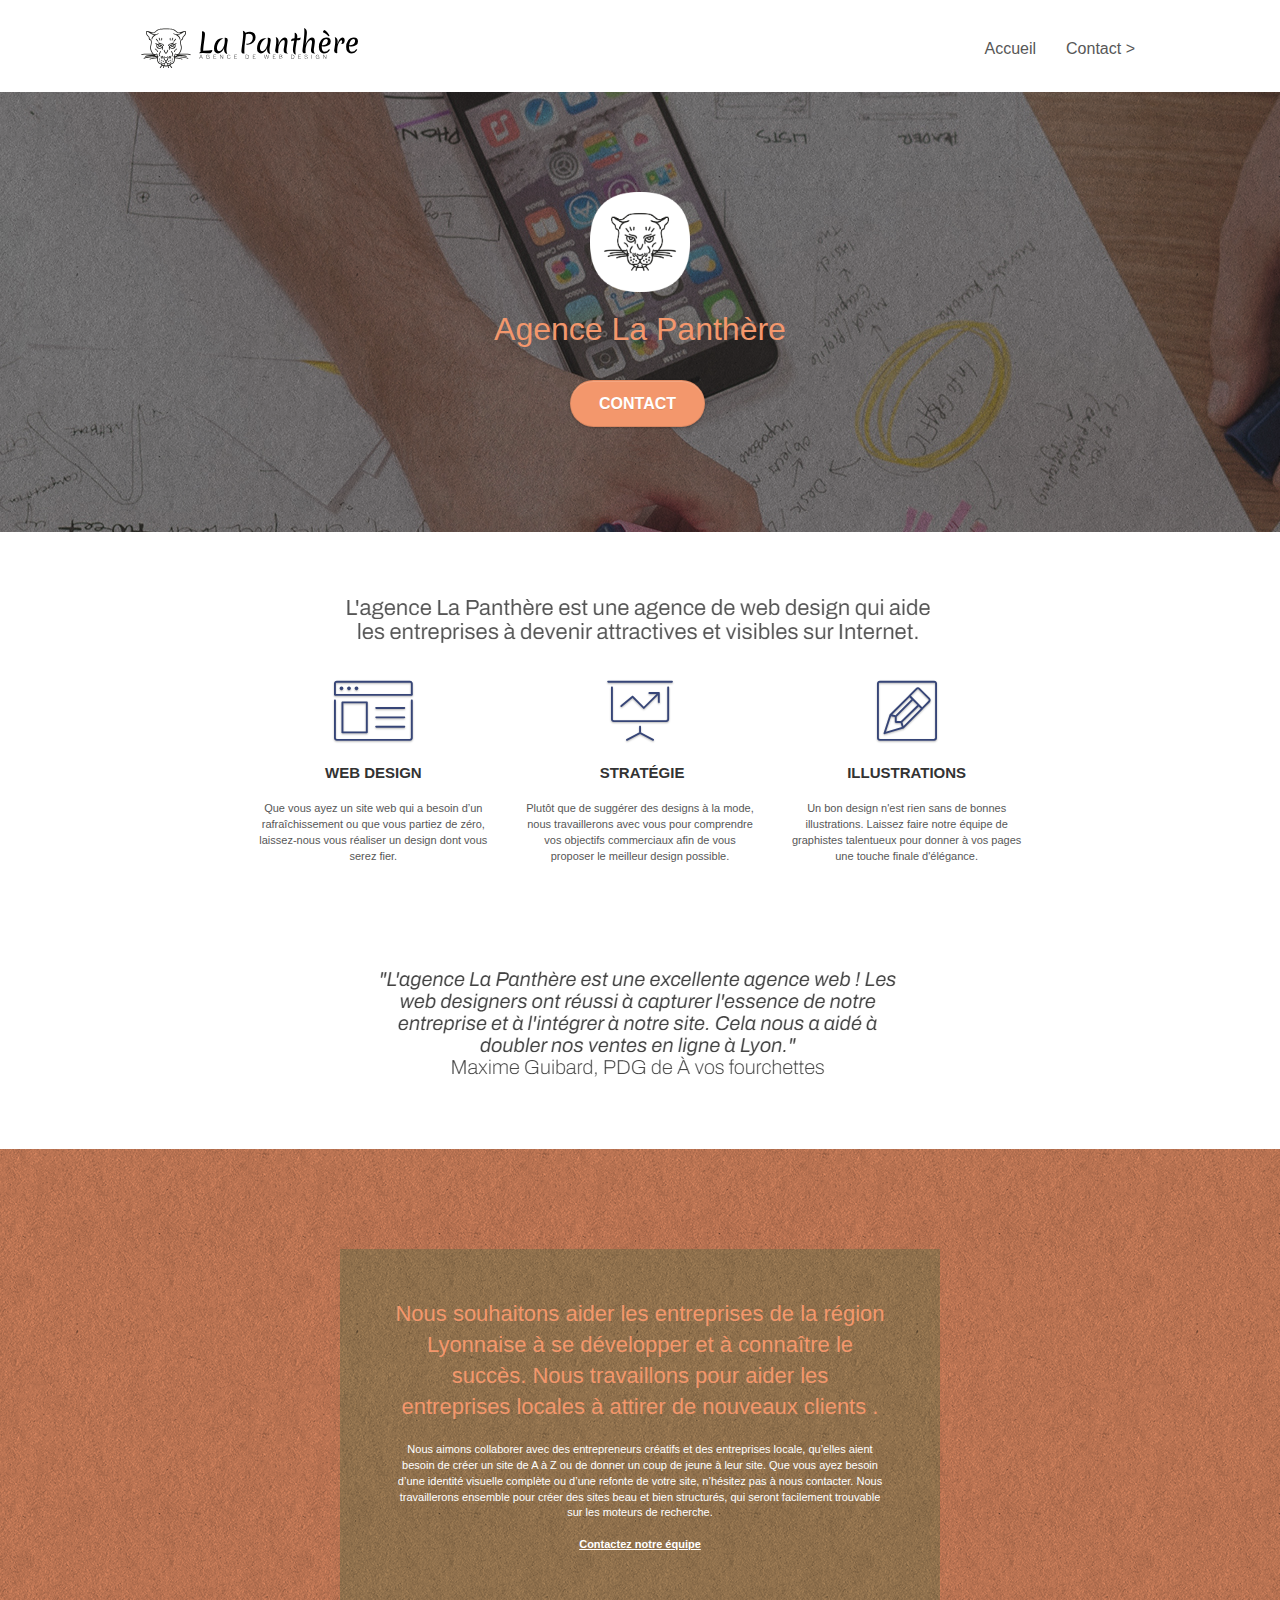
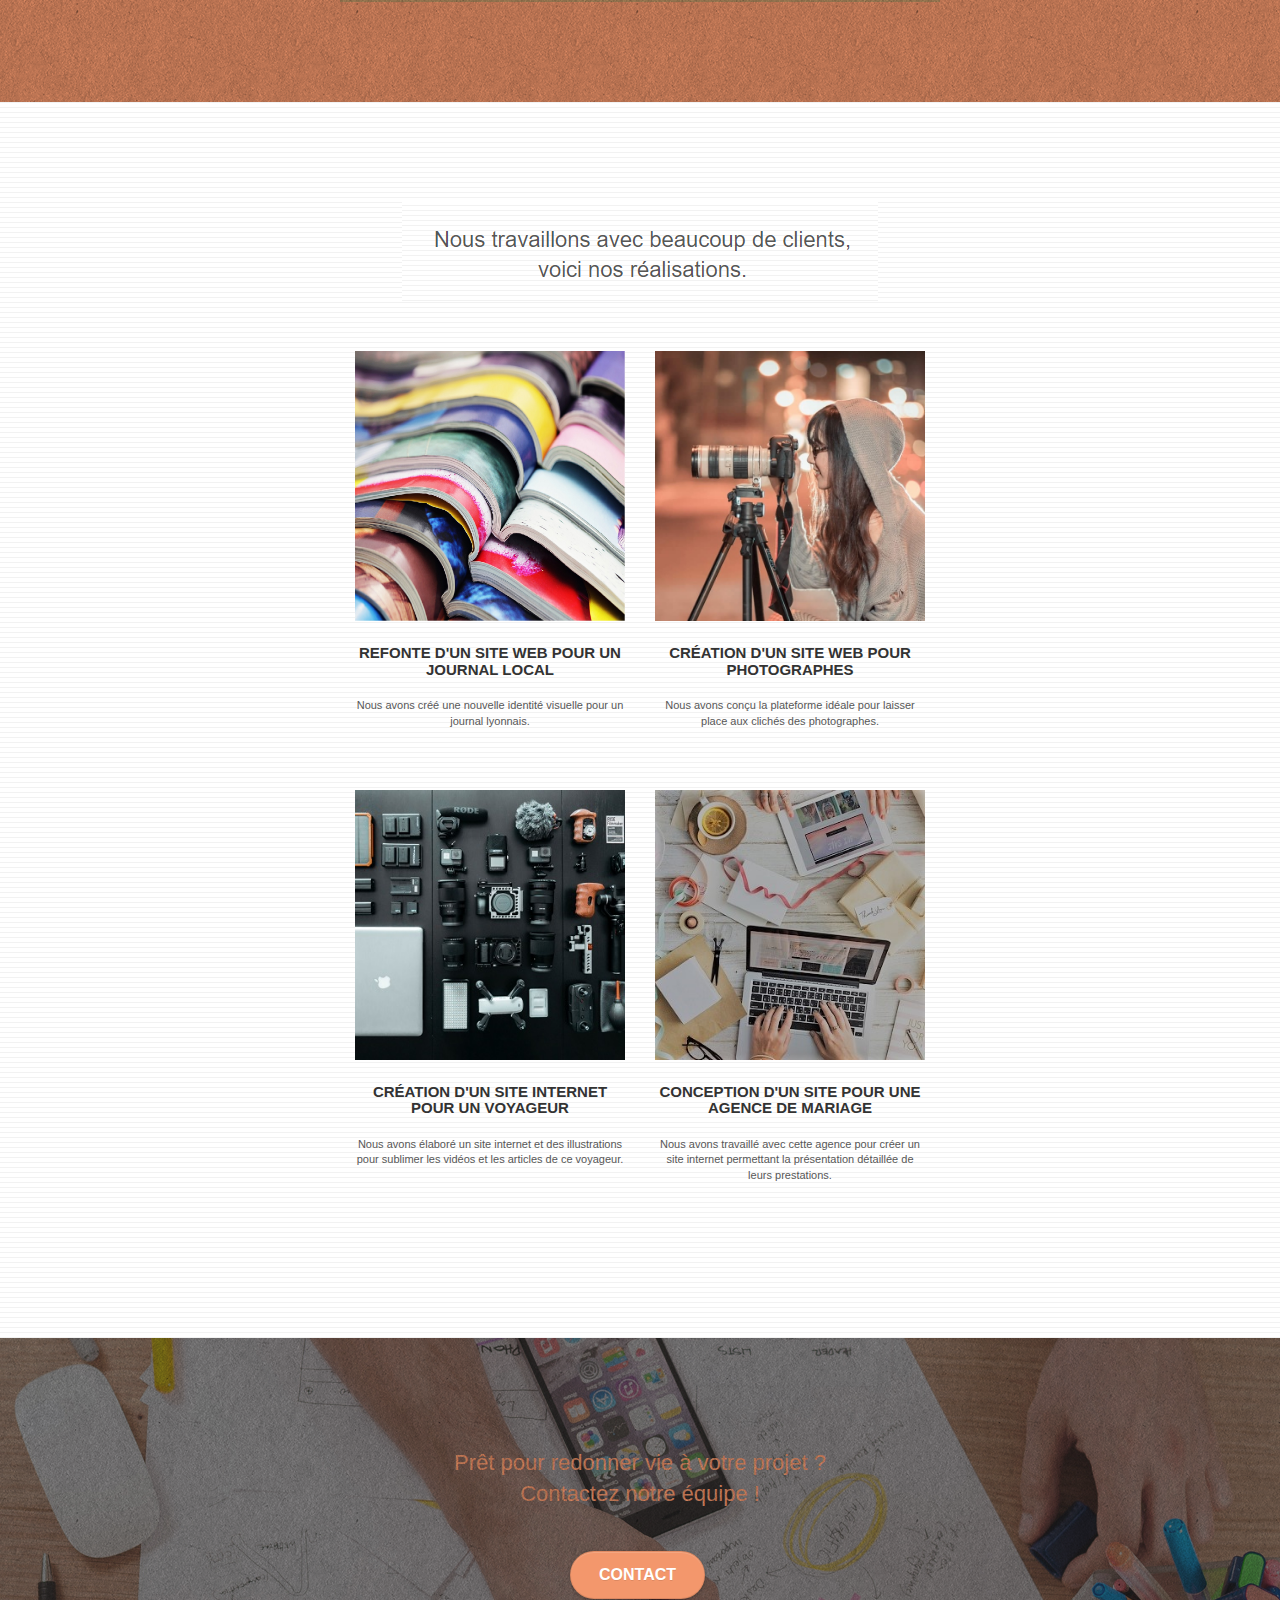
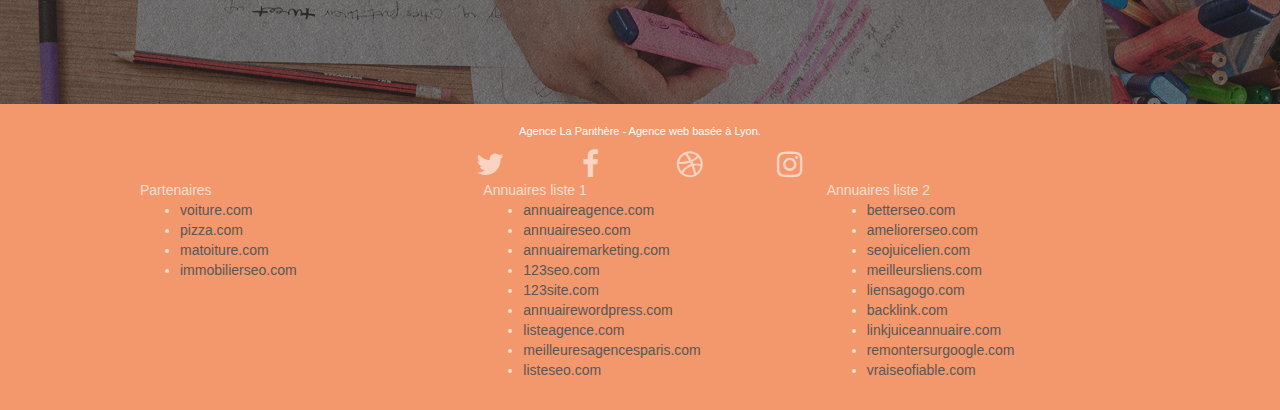
==== commit 3db3e53a: "[FIX] langage content" ====
--- a/index.html
+++ b/index.html
@@ -1,5 +1,5 @@
 <!doctype html>
-<html lang="Default">
+<html lang="fr">
 
 <head>
 	<meta charset="utf-8">
@@ -265,27 +265,25 @@
 						<div class="row row-no-gutters social">
 							<div class="col-sm-3">
 								<div class="text-center">
-									<a class="social" href="index.html"><span class="fa fa-twitter icon-md"></span></a>
+									<a class="social" href="https://twitter.com/?lang=fr"><span class="fa fa-twitter icon-md"></span></a>
 								</div>
 							</div>
 							<div class="col-sm-3">
 								<div class="text-center">
-									<a class="social" href="index.html"><span class="fa fa-facebook icon-md"></span></a>
+									<a class="social" href="https://fr-fr.facebook.com/"><span class="fa fa-facebook icon-md"></span></a>
 								</div>
 							</div>
 							<div class="col-sm-3">
 								<div class="text-center">
-									<a class="social" href="index.html"><span class="fa fa-dribbble icon-md"></span></a>
+									<a class="social" href="https://dribbble.com/"><span class="fa fa-dribbble icon-md"></span></a>
 								</div>
 							</div>
 							<div class="col-sm-3">
 								<div class="text-center">
-									<a class="social" href="index.html"><span
+									<a class="social" href="https://www.instagram.com/?hl=fr"><span
 											class="fa fa-instagram icon-md"></span></a>
 								</div>
 							</div>
-							<div class="keywords" style="color:#F3976C;">Agence web à paris, stratégie web, web design,
-								illustrations, design de site web, site web, web, internet, site internet, site</div>
 						</div>
 						<div class="row">
 							<div class="col-sm-4">
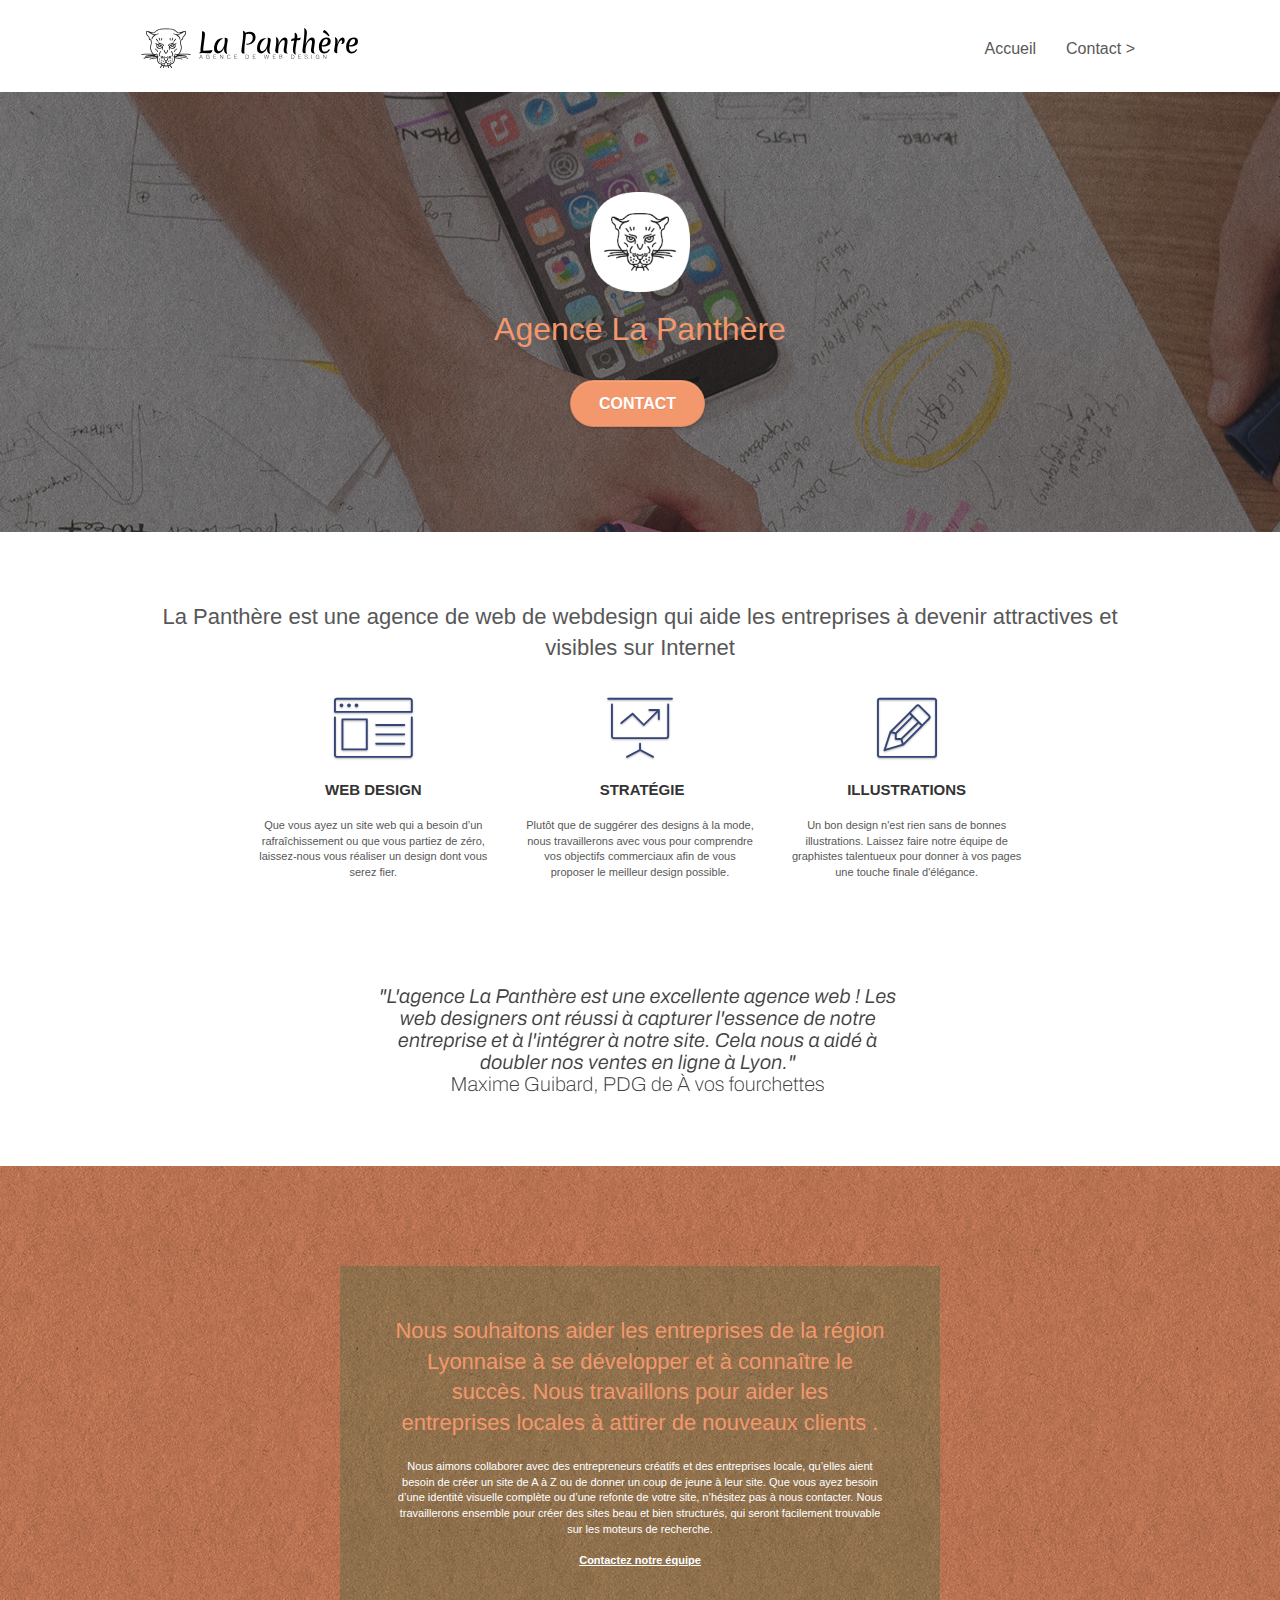
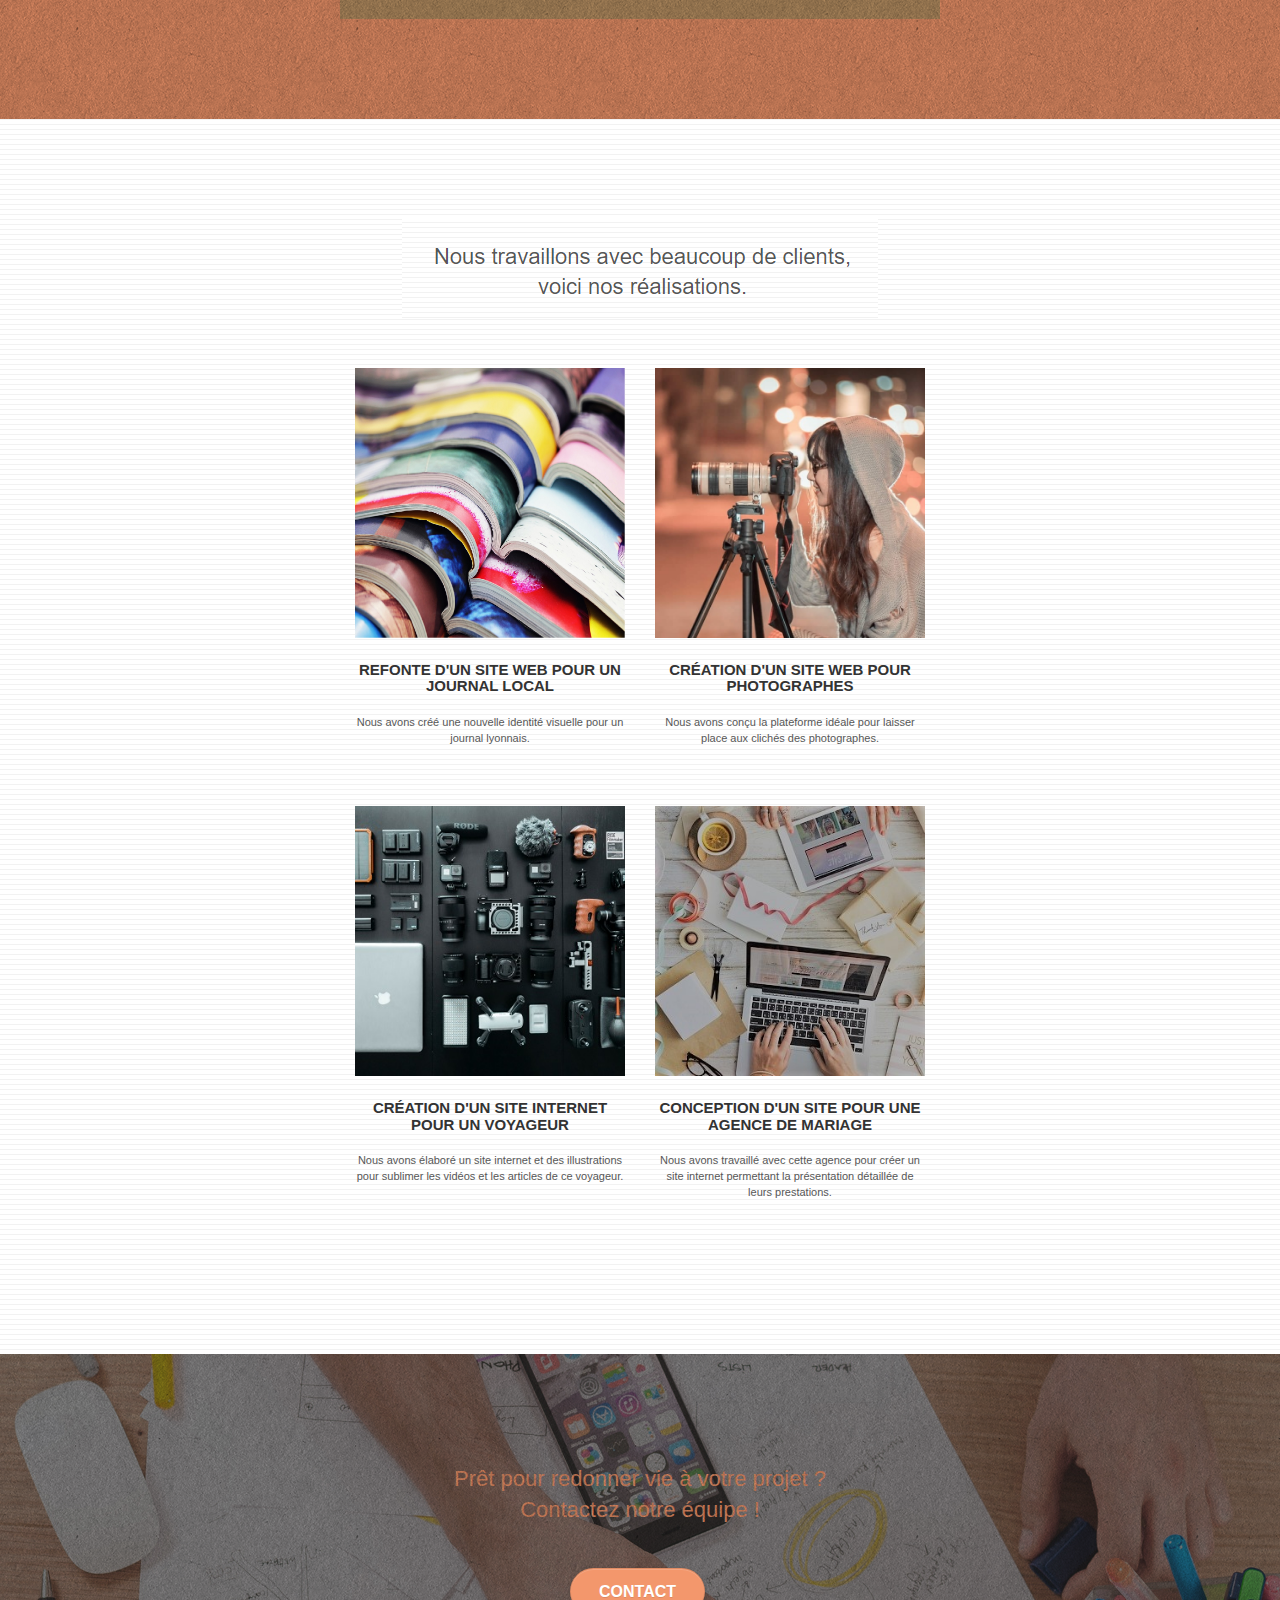
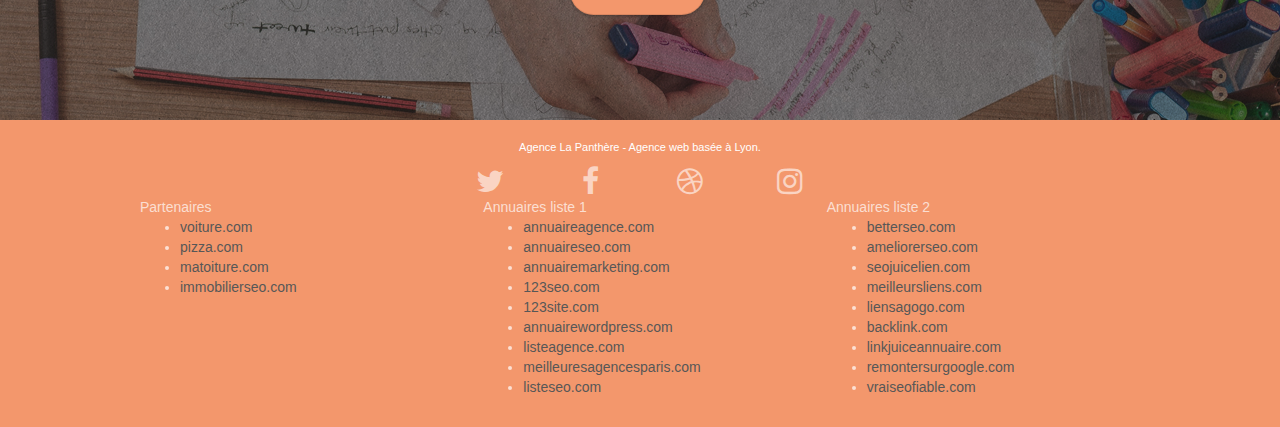
==== commit 811816cc: "[FIX] title architecture" ====
--- a/index.html
+++ b/index.html
@@ -80,7 +80,7 @@
 							Agence La Panthère
 						</h1>
 						<div class="text-center">
-							<a href="page2.html" class="btn btn-lg btn-clean btn-rd cta-hero btn-atomic-tangerine"
+							<a href="contact.html" class="btn btn-lg btn-clean btn-rd cta-hero btn-atomic-tangerine"
 								id="cta-hero">Contact</a>
 						</div>
 					</div>
@@ -94,7 +94,7 @@
 			<div class="container bloc-md">
 				<div class="row">
 					<div class="col-sm-12 text-center">
-						<img alt="agence web, agence web paris, web design paris, stratégie web" src="img/title.png" />
+						<h2>La Panthère est une agence de web de webdesign qui aide les entreprises à devenir attractives et visibles sur Internet</h2>
 					</div>
 				</div>
 				<div class="row voffset-lg med-width-whitespace">
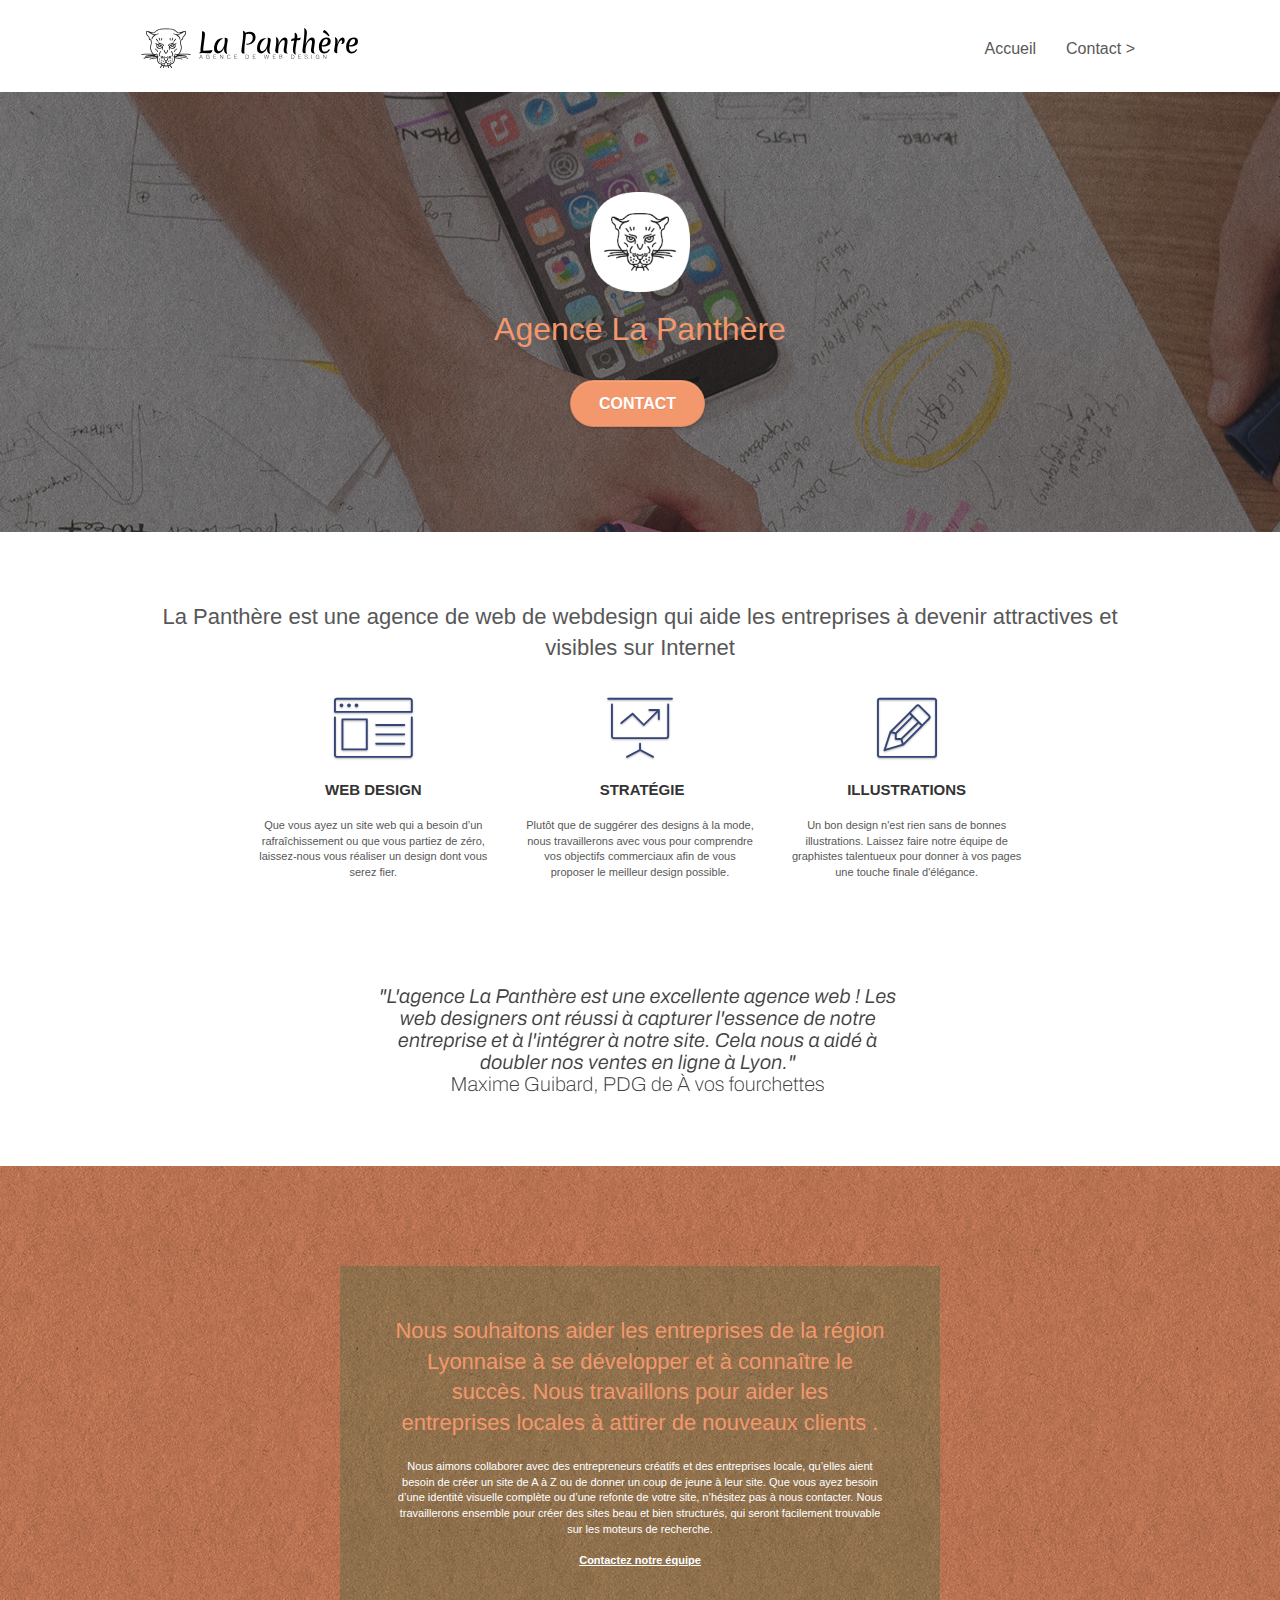
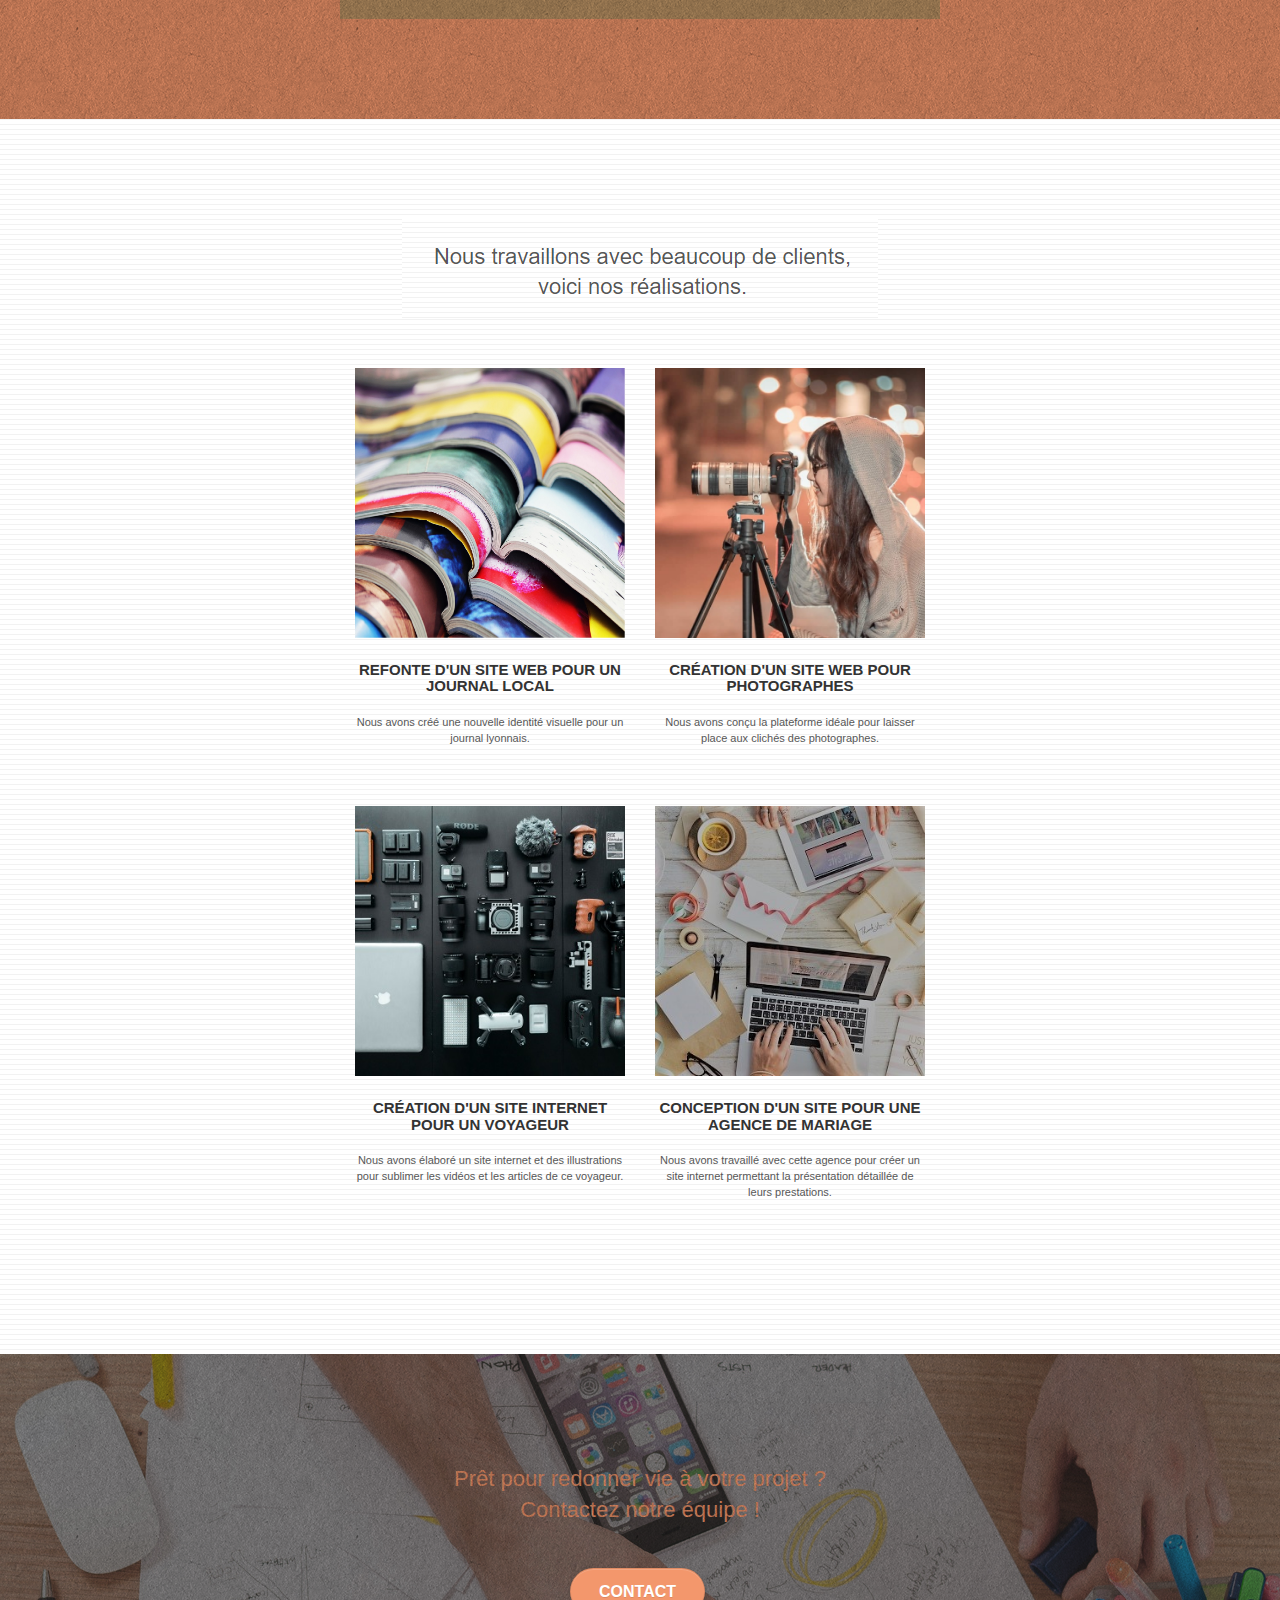
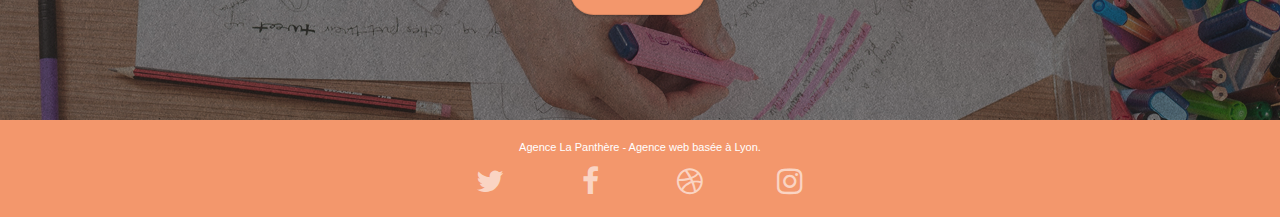
==== commit bf0909a5: "[REMOVE] backlinks undirected" ====
--- a/index.html
+++ b/index.html
@@ -285,45 +285,6 @@
 								</div>
 							</div>
 						</div>
-						<div class="row">
-							<div class="col-sm-4">
-								Partenaires
-								<ul>
-									<li><a href="voiture.com">voiture.com</a></li>
-									<li><a href="pizza.com">pizza.com</a></li>
-									<li><a href="matoiture.com">matoiture.com</a></li>
-									<li><a href="immobilierseo.com">immobilierseo.com</a></li>
-								</ul>
-							</div>
-							<div class="col-sm-4">
-								Annuaires liste 1
-								<ul>
-									<li><a href="annuaireagence.com">annuaireagence.com</a></li>
-									<li><a href="annuaireseo.com">annuaireseo.com</a></li>
-									<li><a href="annuairemarketing.com">annuairemarketing.com</a></li>
-									<li><a href="123seoture.com">123seo.com</a></li>
-									<li><a href="123site.com">123site.com</a></li>
-									<li><a href="annuairewordpress.com">annuairewordpress.com</a></li>
-									<li><a href="listeagence.com">listeagence.com</a></li>
-									<li><a href="meilleuresagencesparis.com">meilleuresagencesparis.com</a></li>
-									<li><a href="listeseo.com">listeseo.com</a></li>
-								</ul>
-							</div>
-							<div class="col-sm-4">
-								Annuaires liste 2
-								<ul>
-									<li><a href="betterseo.com">betterseo.com</a></li>
-									<li><a href="ameliorerseo.com">ameliorerseo.com</a></li>
-									<li><a href="seojuicelien.com">seojuicelien.com</a></li>
-									<li><a href="meilleursliens.com">meilleursliens.com</a></li>
-									<li><a href="liensagogo.com">liensagogo.com</a></li>
-									<li><a href="backlink.com">backlink.com</a></li>
-									<li><a href="linkjuiceannuaire.com">linkjuiceannuaire.com</a></li>
-									<li><a href="remontersurgoogle.com">remontersurgoogle.com</a></li>
-									<li><a href="vraiseofiable.com">vraiseofiable.com</a></li>
-								</ul>
-							</div>
-						</div>
 					</div>
 				</div>
 			</div>
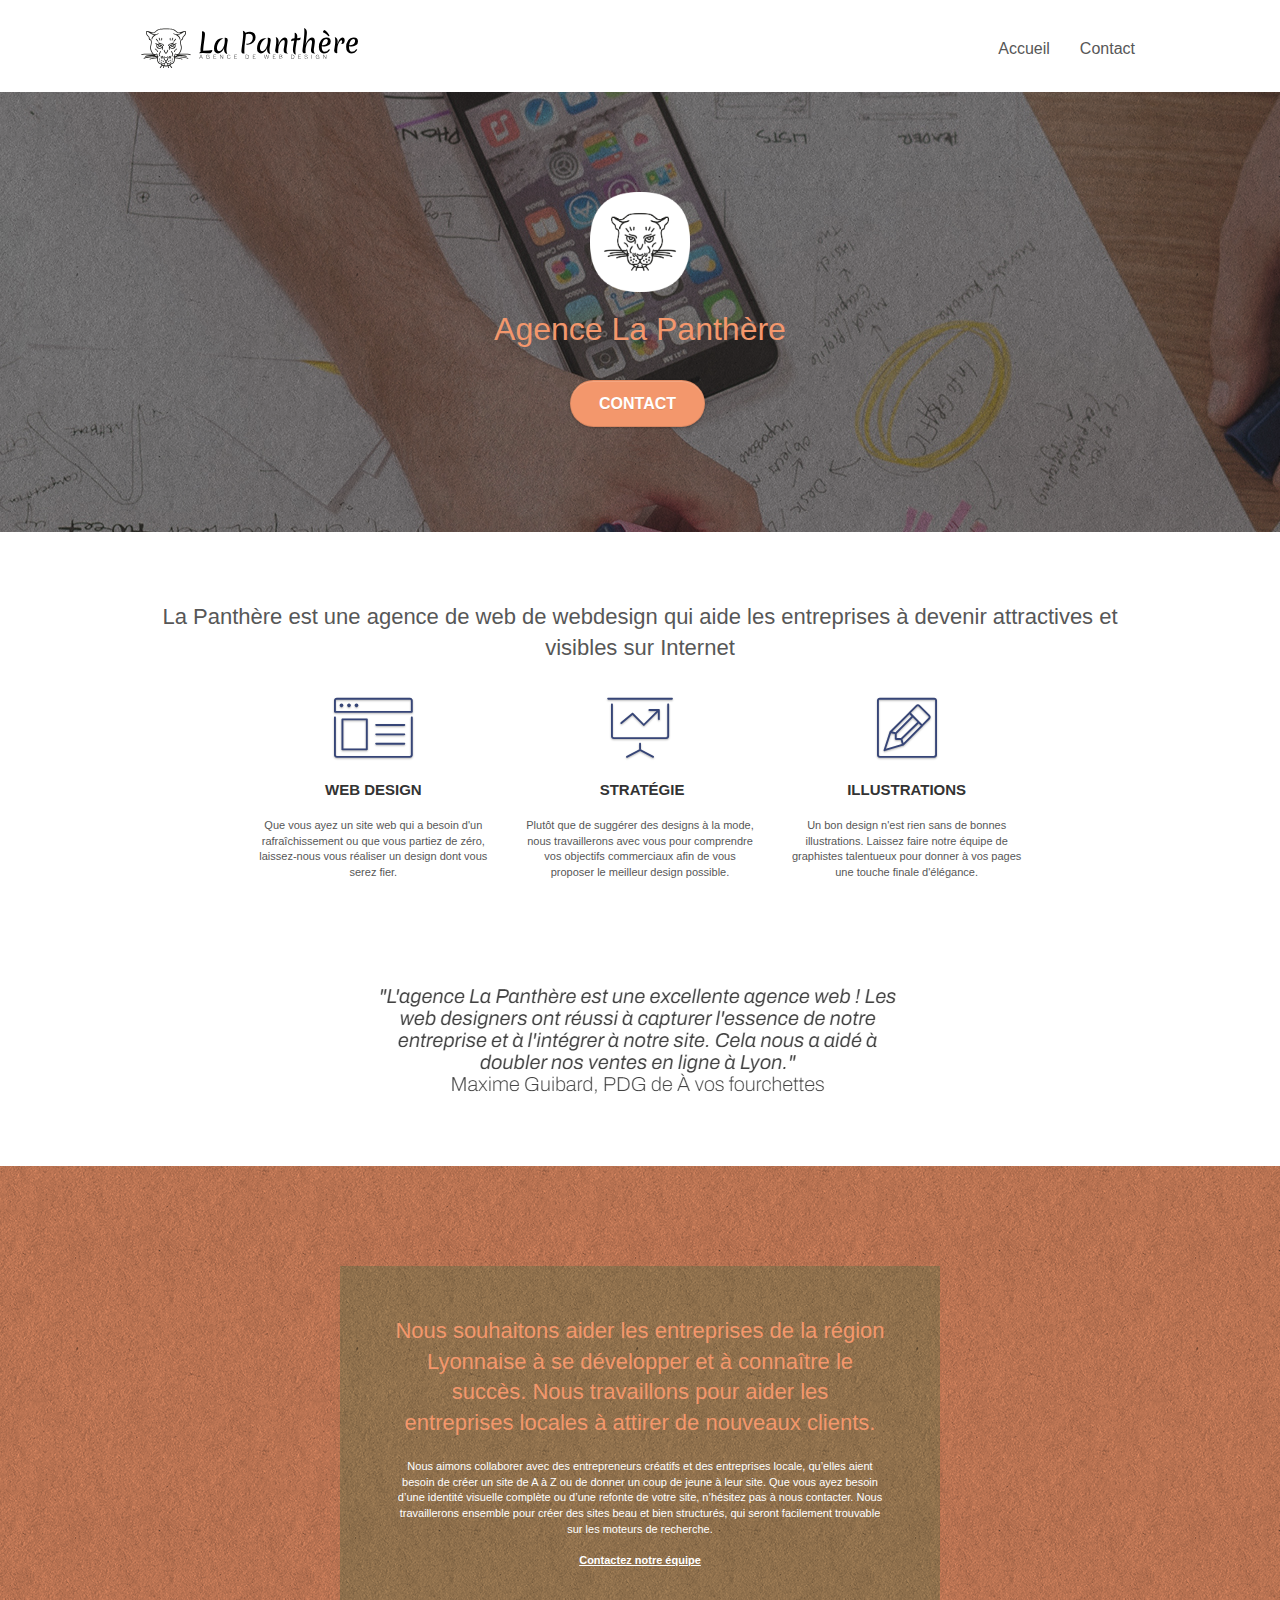
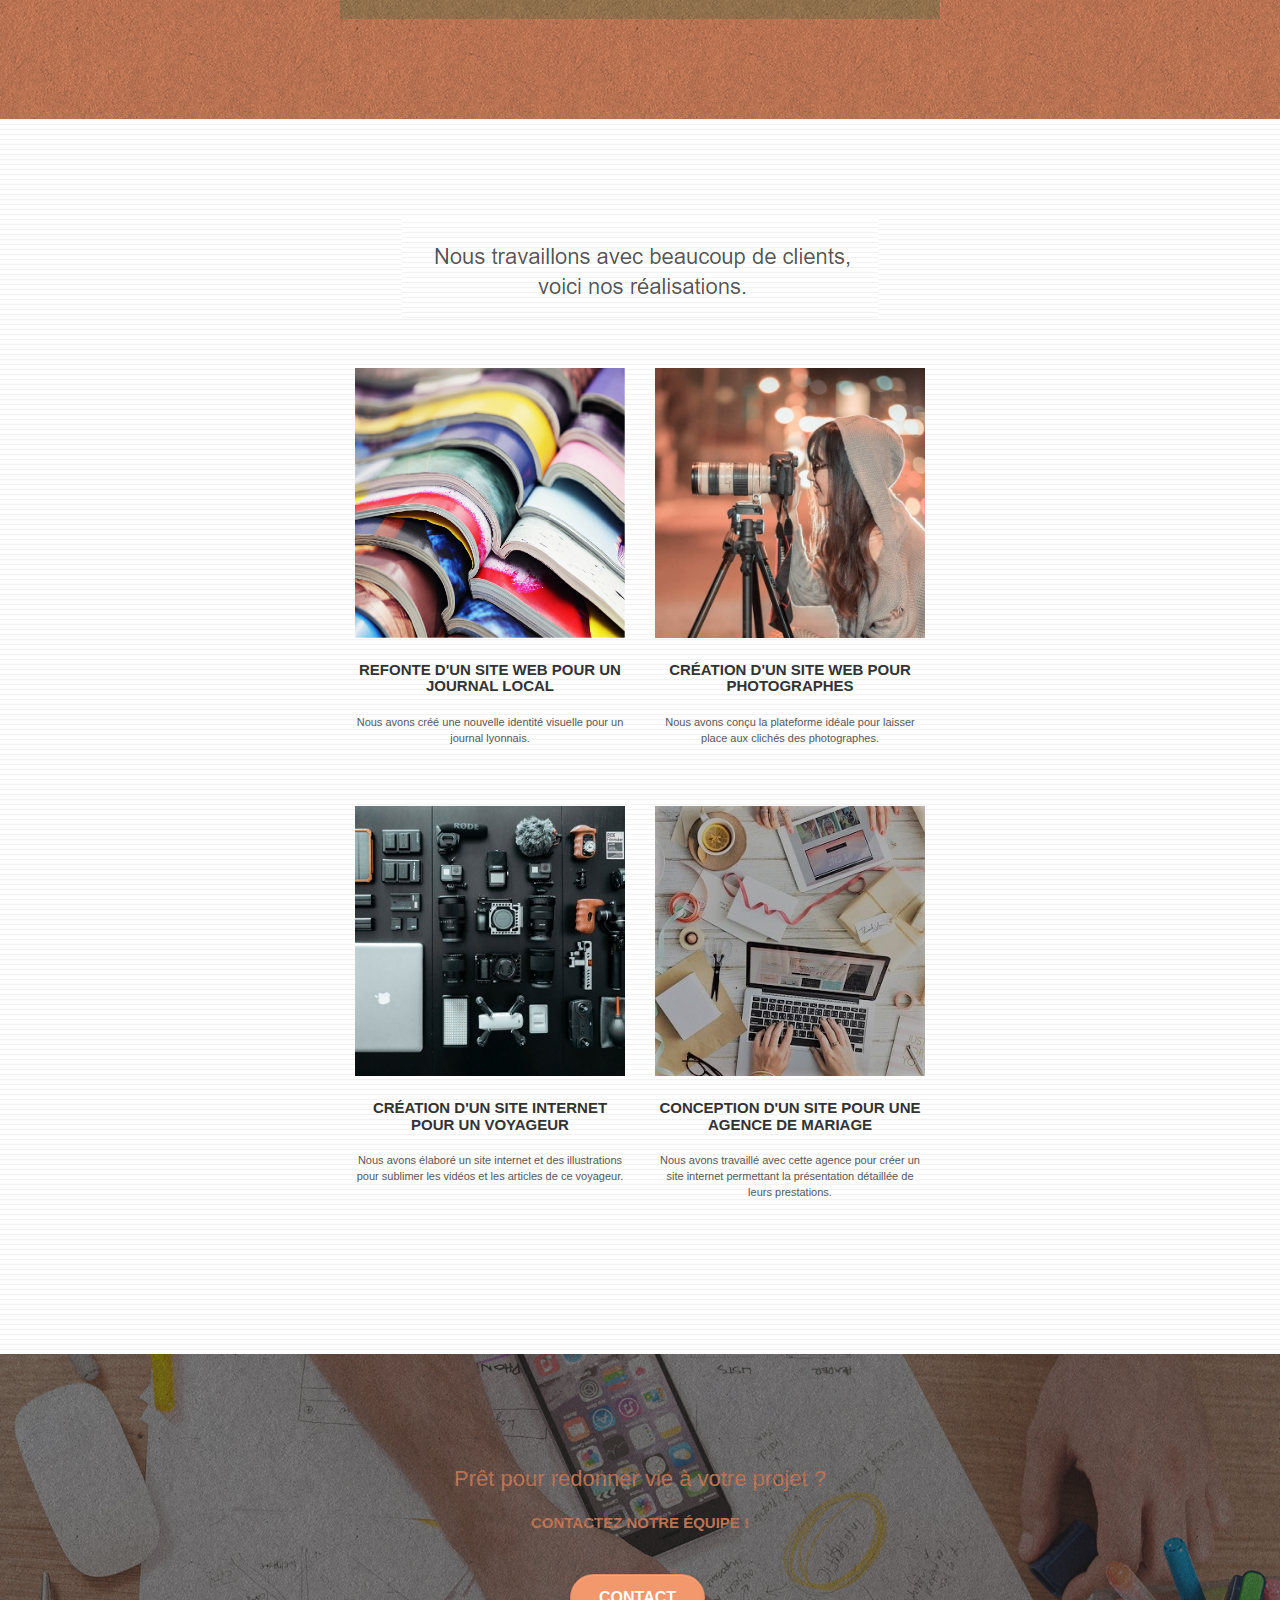
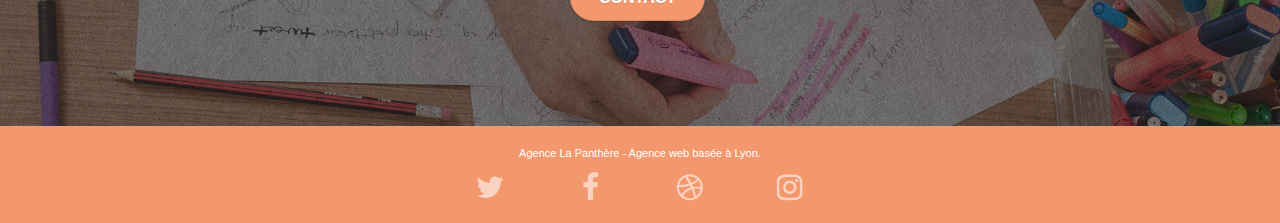
==== commit a97d09c3: "[REMOVE] useless caracters" ====
--- a/index.html
+++ b/index.html
@@ -57,9 +57,7 @@
 								<a href="index.html">Accueil</a>
 							</li>
 							<li>
-							</li>
-							<li>
-								<a href="contact.html">Contact &gt;</a>
+								<a href="contact.html">Contact</a>
 							</li>
 						</ul>
 					</div>
@@ -94,7 +92,8 @@
 			<div class="container bloc-md">
 				<div class="row">
 					<div class="col-sm-12 text-center">
-						<h2>La Panthère est une agence de web de webdesign qui aide les entreprises à devenir attractives et visibles sur Internet</h2>
+						<h2>La Panthère est une agence de web de webdesign qui aide les entreprises à devenir
+							attractives et visibles sur Internet</h2>
 					</div>
 				</div>
 				<div class="row voffset-lg med-width-whitespace">
@@ -106,7 +105,7 @@
 							Web design
 						</h3>
 						<p class="text-center ">
-							Que vous ayez un site web qui a besoin d&rsquo;un rafraîchissement ou que vous partiez de
+							Que vous ayez un site web qui a besoin d'un rafraîchissement ou que vous partiez de
 							zéro, laissez-nous vous réaliser un design dont vous serez fier.
 						</p>
 					</div>
@@ -119,7 +118,7 @@
 						</h3>
 						<p class="text-center ">
 							Plutôt que de suggérer des designs à la mode, nous travaillerons avec vous pour comprendre
-							vos objectifs commerciaux afin de vous proposer le meilleur design possible.<br>
+							vos objectifs commerciaux afin de vous proposer le meilleur design possible.
 						</p>
 					</div>
 					<div class="col-sm-4">
@@ -154,8 +153,8 @@
 					<div class="col-sm-12">
 						<h2 class="mg-md text-center tc-white">
 							Nous souhaitons aider les entreprises de la région Lyonnaise à se développer et à connaître
-							le succès. Nous travaillons pour aider les entreprises locales à attirer de nouveaux clients
-							.<br>
+							le succès. Nous travaillons pour aider les entreprises locales à attirer de nouveaux
+							clients.
 						</h2>
 						<p class="text-center white">
 							Nous aimons collaborer avec des entrepreneurs créatifs et des entreprises locale, qu’elles
@@ -163,7 +162,7 @@
 							ayez besoin d’une identité visuelle complète ou d’une refonte de votre site, n’hésitez pas à
 							nous contacter. Nous travaillerons ensemble pour créer des sites beau et bien structurés,
 							qui seront facilement trouvable sur les moteurs de recherche. <br><br><a
-								class="ltc-white bold-link" href="page2.html">Contactez notre équipe</a><br>
+								class="ltc-white bold-link" href="page2.html">Contactez notre équipe</a>
 						</p>
 					</div>
 				</div>
@@ -243,8 +242,9 @@
 			<div class="container bloc-lg">
 				<div class="row">
 					<h2 class="mg-md text-center tc-white">
-						Prêt pour redonner vie à votre projet ?<br>Contactez notre équipe !
+						Prêt pour redonner vie à votre projet ?
 					</h2>
+					<h3 class="mg-md text-center tc-white">Contactez notre équipe !</h3>
 					<div class="col-sm-12 text-center">
 						<a href="page2.html"
 							class="btn btn-atomic-tangerine btn-clean btn-rd btn-lg cta-hero">Contact</a>
@@ -260,22 +260,25 @@
 				<div class="row">
 					<div class="col-sm-12">
 						<p class="text-center white">
-							Agence La Panthère - Agence web basée à Lyon.<br>
+							Agence La Panthère - Agence web basée à Lyon.
 						</p>
 						<div class="row row-no-gutters social">
 							<div class="col-sm-3">
 								<div class="text-center">
-									<a class="social" href="https://twitter.com/?lang=fr"><span class="fa fa-twitter icon-md"></span></a>
+									<a class="social" href="https://twitter.com/?lang=fr"><span
+											class="fa fa-twitter icon-md"></span></a>
 								</div>
 							</div>
 							<div class="col-sm-3">
 								<div class="text-center">
-									<a class="social" href="https://fr-fr.facebook.com/"><span class="fa fa-facebook icon-md"></span></a>
+									<a class="social" href="https://fr-fr.facebook.com/"><span
+											class="fa fa-facebook icon-md"></span></a>
 								</div>
 							</div>
 							<div class="col-sm-3">
 								<div class="text-center">
-									<a class="social" href="https://dribbble.com/"><span class="fa fa-dribbble icon-md"></span></a>
+									<a class="social" href="https://dribbble.com/"><span
+											class="fa fa-dribbble icon-md"></span></a>
 								</div>
 							</div>
 							<div class="col-sm-3">
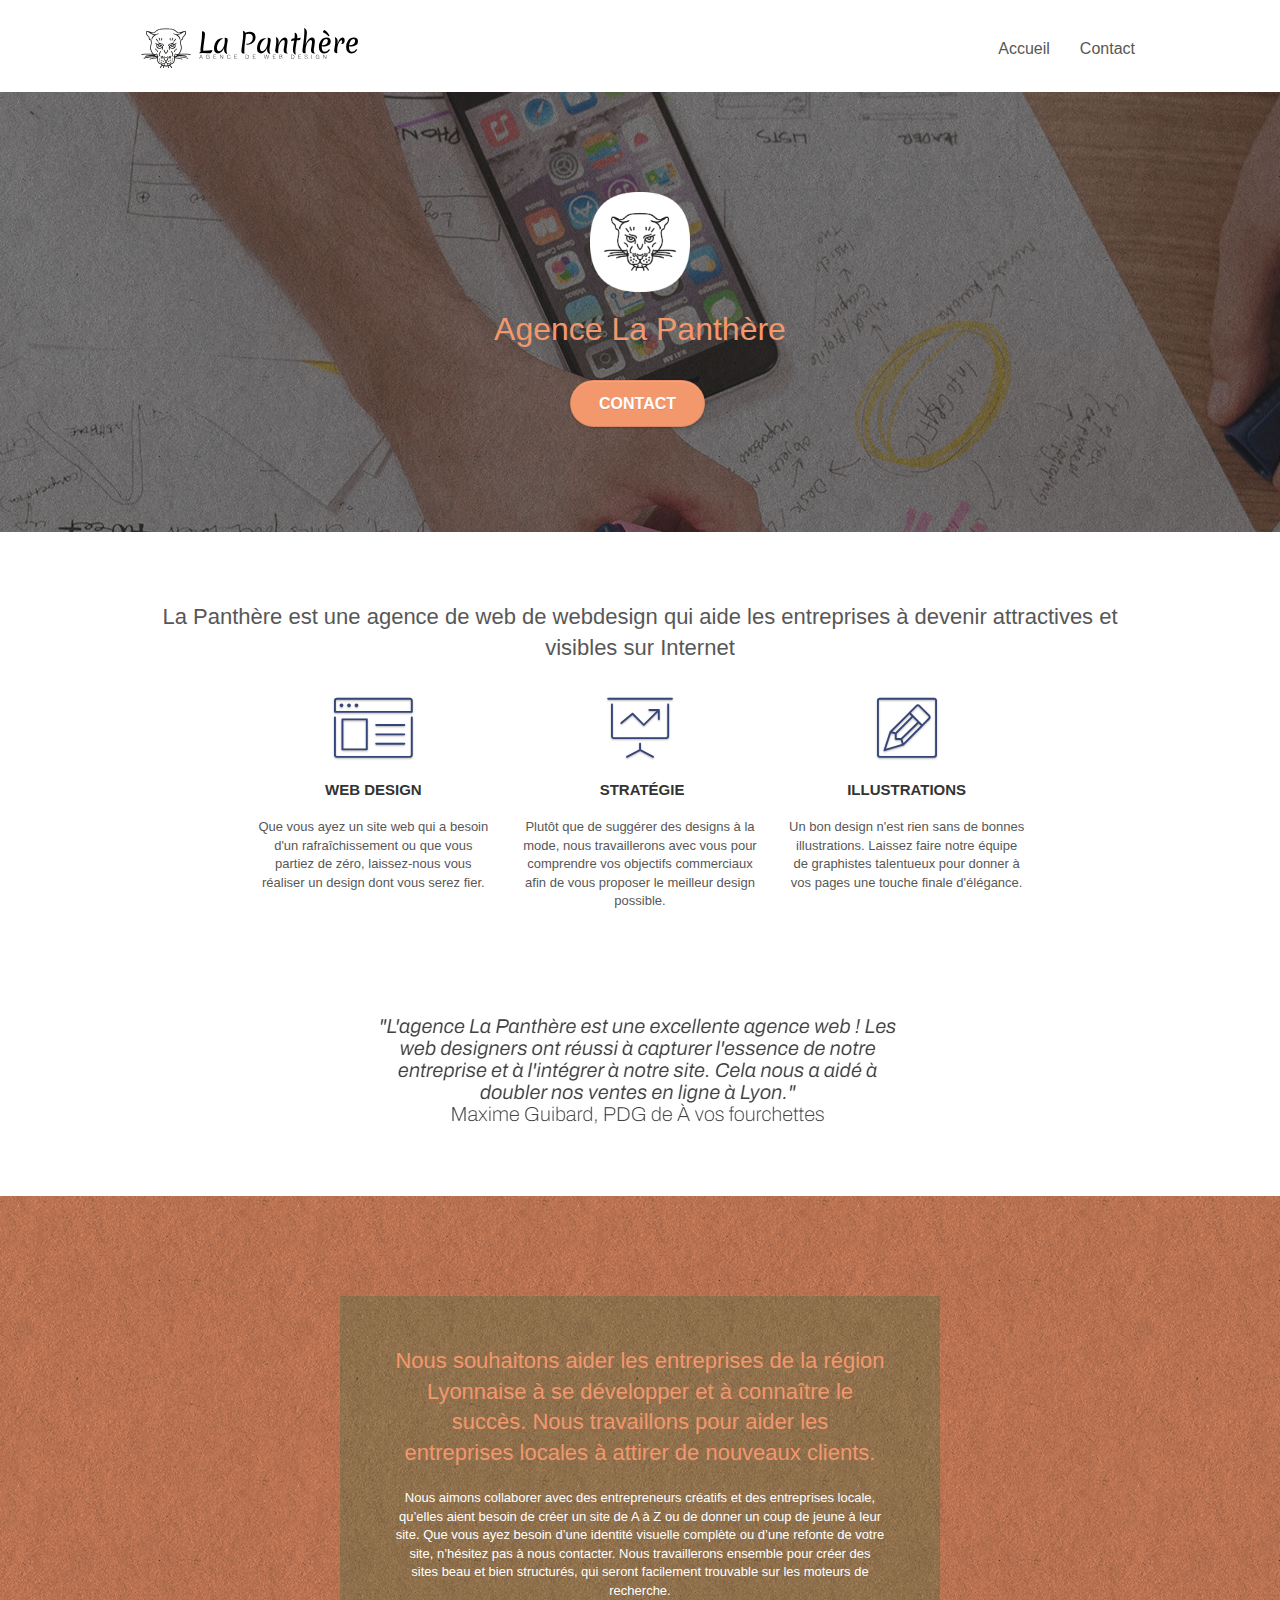
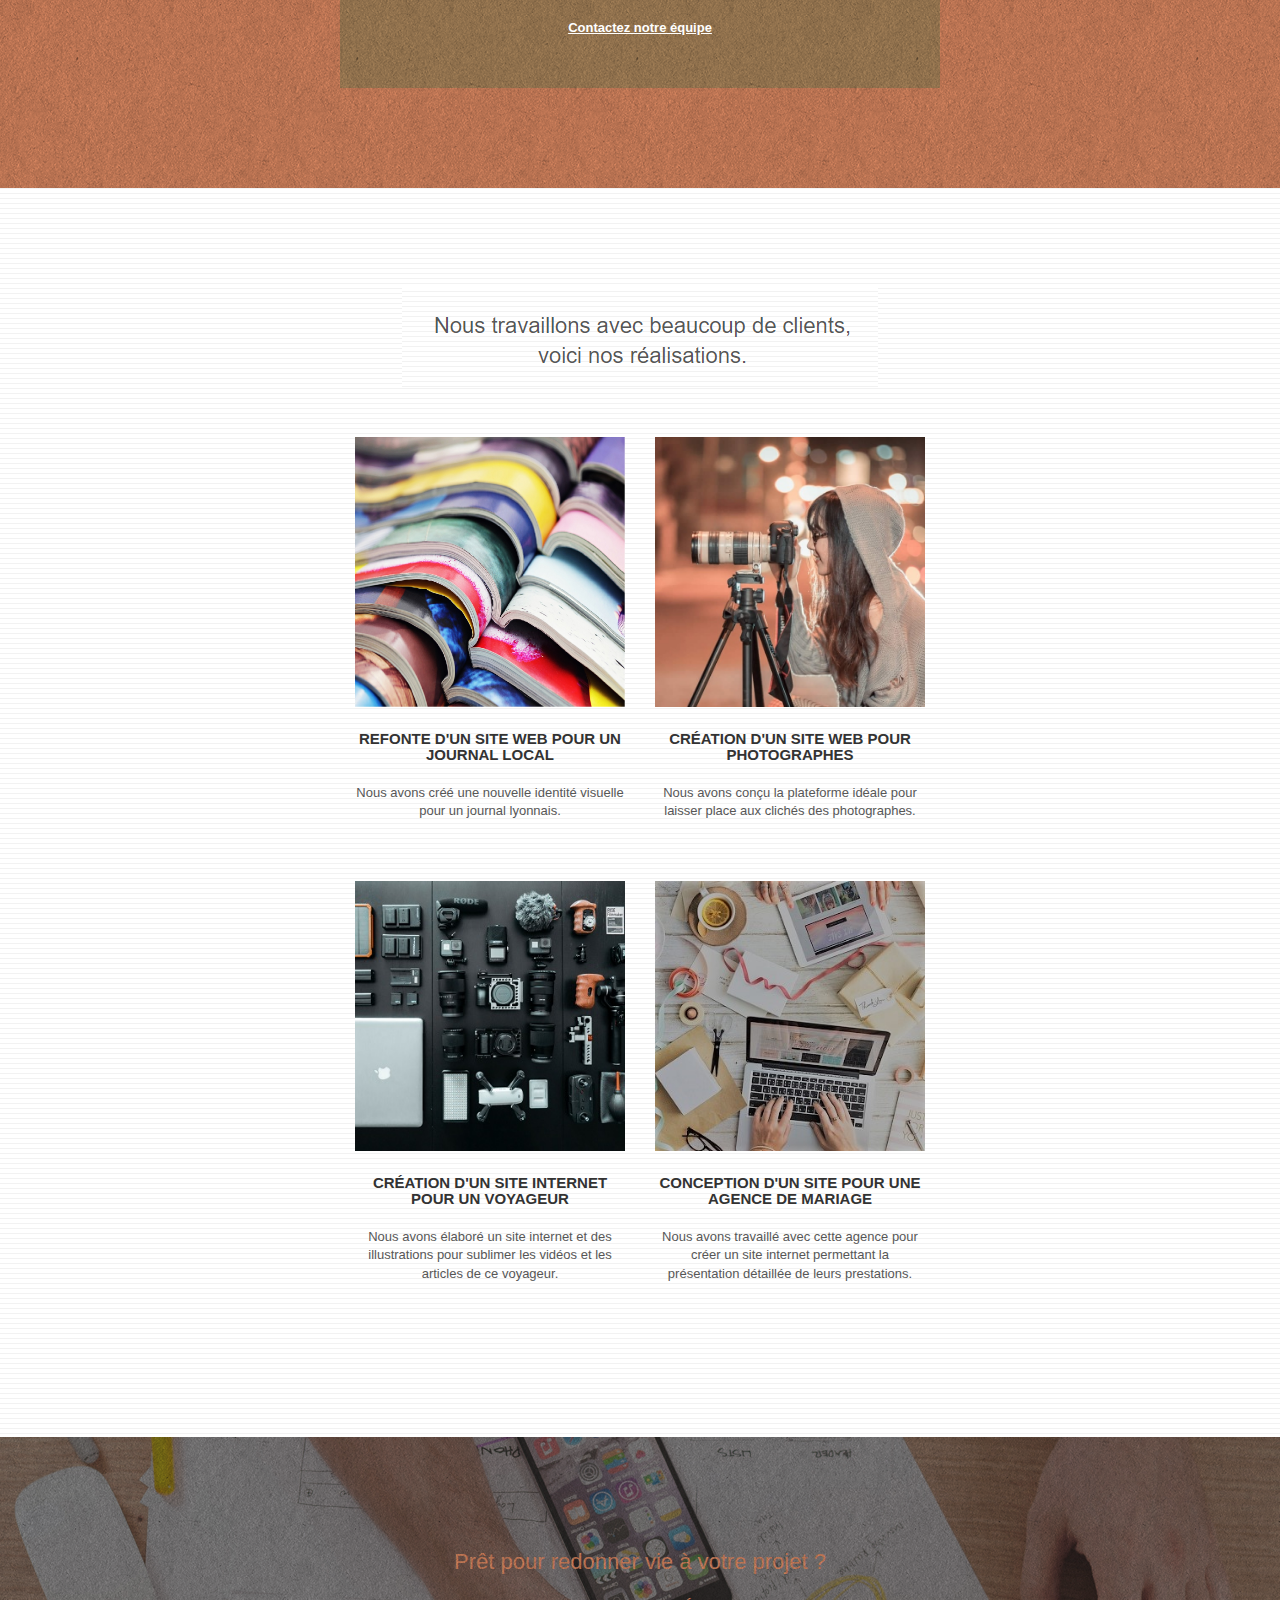
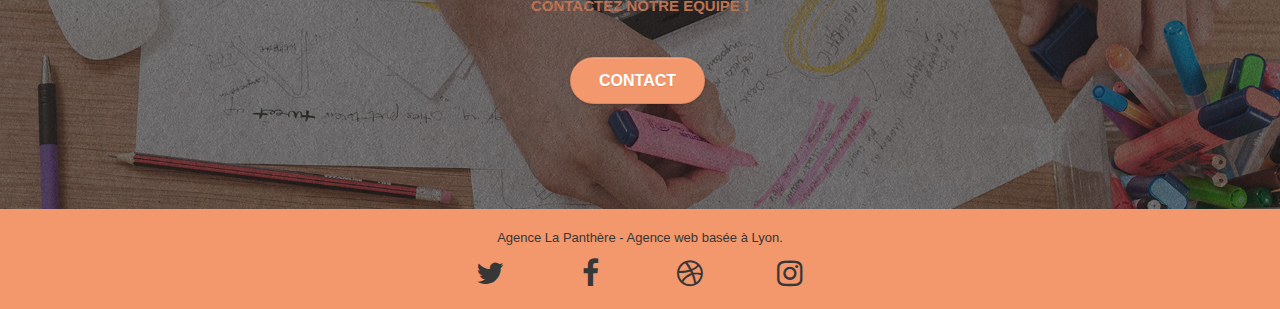
==== commit 44bbbf2a: "[FIX] text color with a bad contrast" ====
--- a/index.html
+++ b/index.html
@@ -259,7 +259,7 @@
 			<div class="container bloc-sm">
 				<div class="row">
 					<div class="col-sm-12">
-						<p class="text-center white">
+						<p class="text-center white" style="color: #373737 !important">
 							Agence La Panthère - Agence web basée à Lyon.
 						</p>
 						<div class="row row-no-gutters social">
--- a/style.css
+++ b/style.css
@@ -133,7 +133,7 @@
 .d-bloc h5 a,
 .d-bloc h6 a,
 .d-bloc p a {
-    color: rgba(255, 255, 255, .6);
+    color: #373737;
 }
 
 .d-bloc .a-btn:hover,
@@ -150,7 +150,7 @@
 .d-bloc h5 a:hover,
 .d-bloc h6 a:hover,
 .d-bloc p a:hover {
-    color: rgba(255, 255, 255, 1);
+    color: black;
 }
 
 .d-bloc .navbar-toggle .icon-bar {
@@ -677,7 +677,7 @@
 }
 
 p {
-    font-size: 11px;
+    font-size: 13px;
 }
 
 .tight-width-whitespace {
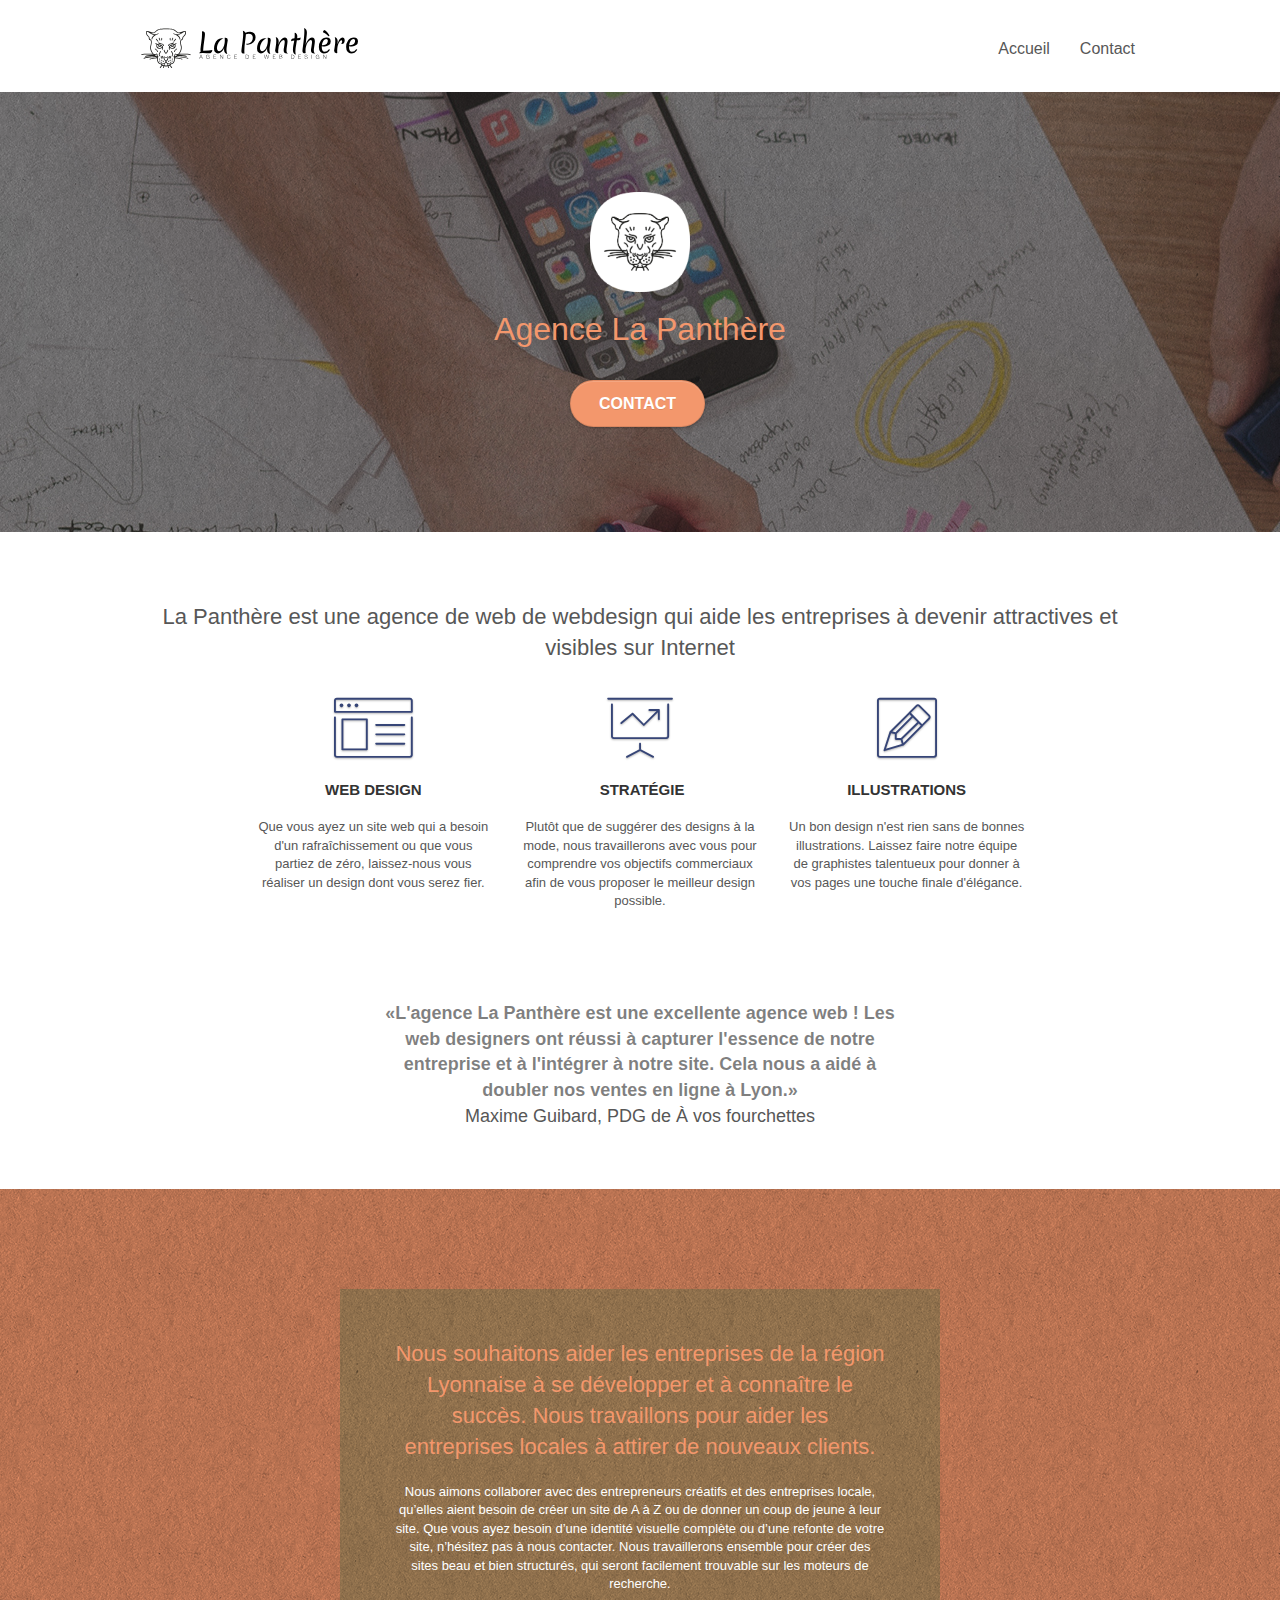
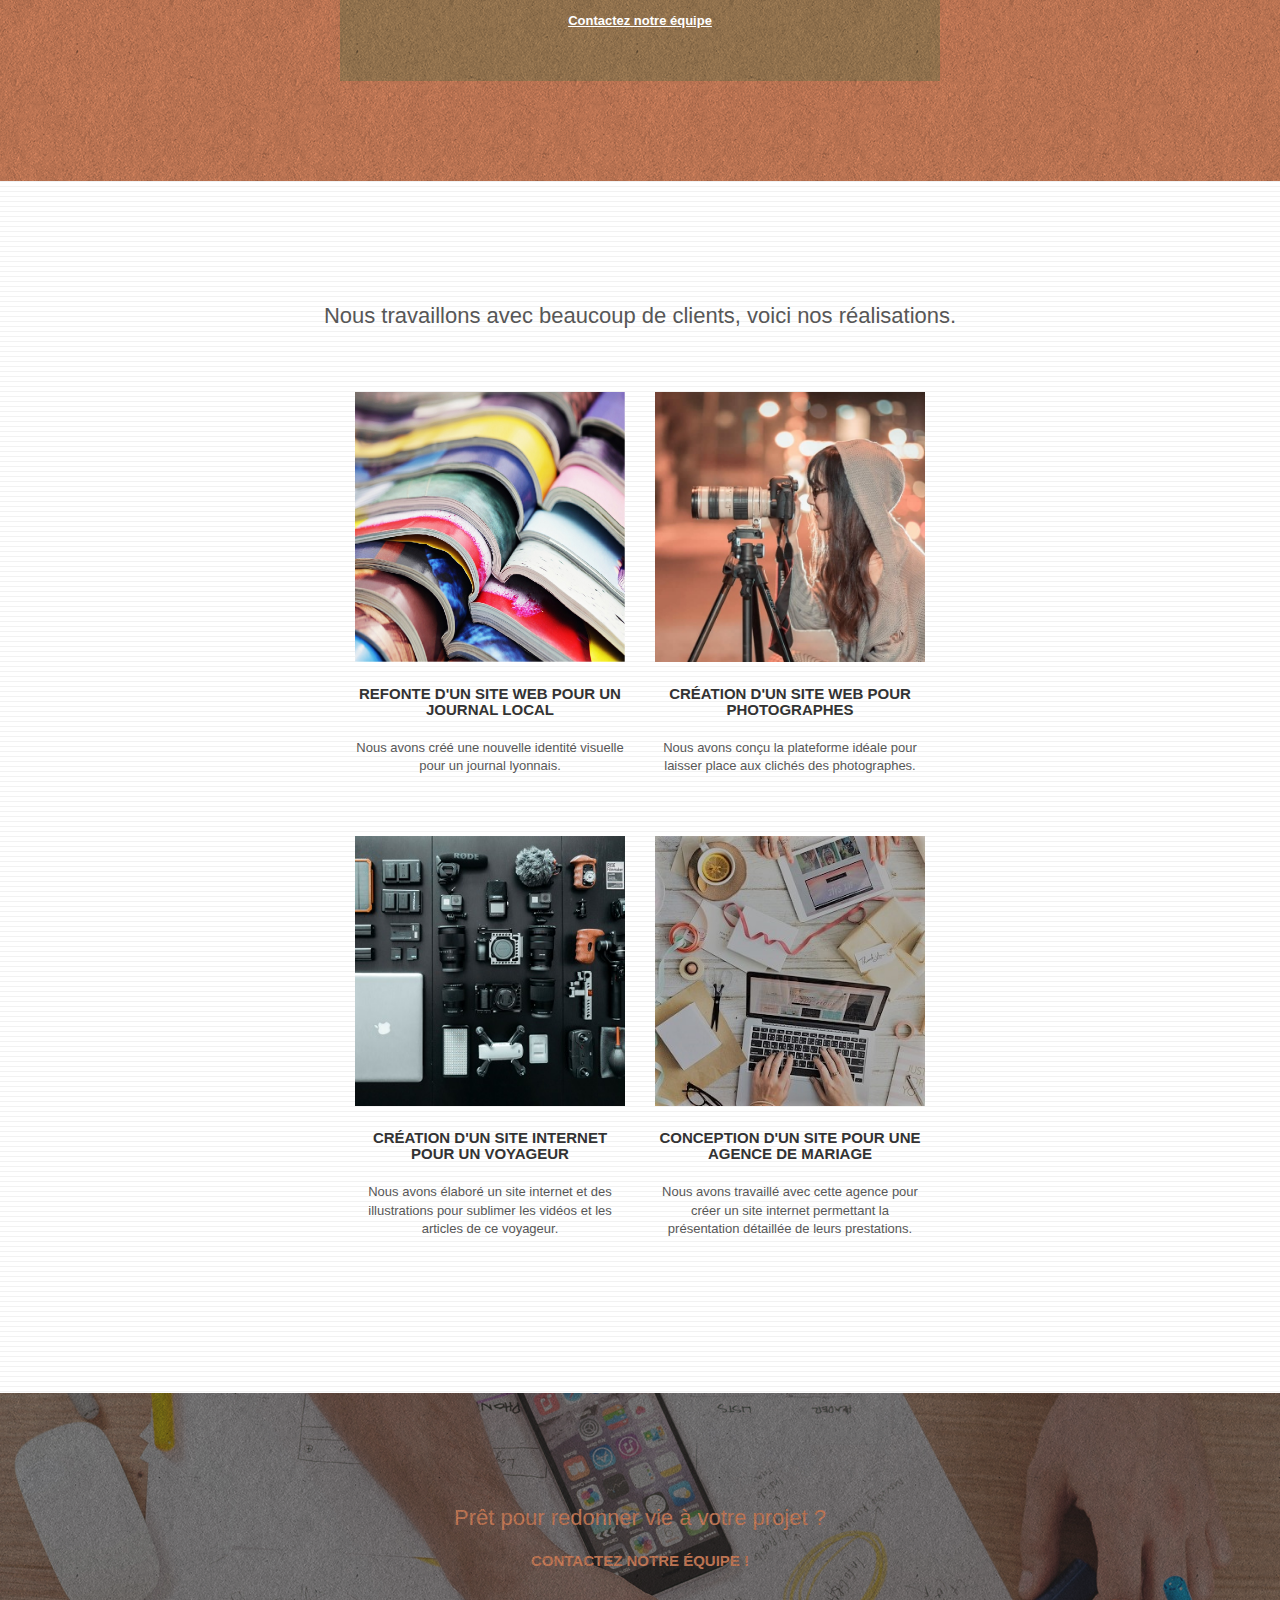
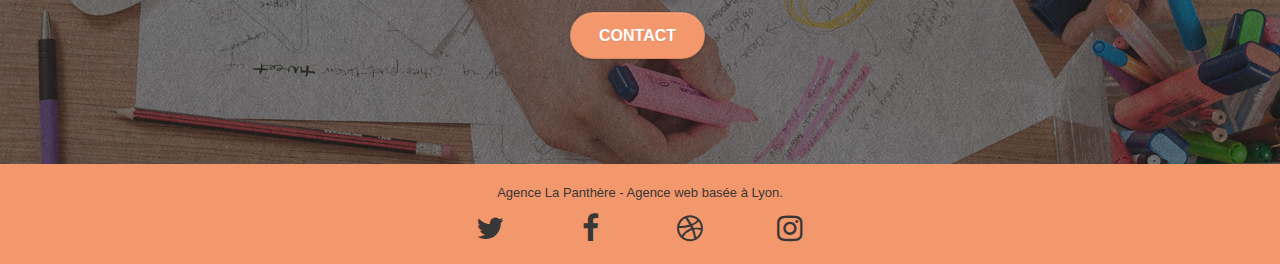
==== commit 81ac9045: "[ADD] aria-label on social medias' links" ====
--- a/index.html
+++ b/index.html
@@ -136,9 +136,8 @@
 				</div>
 				<div class="row voffset-lg voffset">
 					<div class="col-xs-12 col-md-8 col-md-offset-2 text-center">
-						<img alt="agence web, agence web paris, web design paris, stratégie web"
-							src="img/citation.png" />
-
+						<q style="font-weight: 600; font-size: 18px">L'agence La Panthère est une excellente agence web ! Les <br> web designers ont réussi à capturer l'essence de notre <br>entreprise et à l'intégrer à notre site. Cela nous a aidé à <br> doubler nos ventes en ligne à Lyon.</q>
+						<p style="font-size: 18px; font-weight: 100">Maxime Guibard, PDG de À vos fourchettes</p>
 					</div>
 				</div>
 			</div>
@@ -175,7 +174,7 @@
 			<div class="container bloc-lg">
 				<div class="row">
 					<div class="col-sm-12 text-center">
-						<img alt="agence web, agence web paris, web design paris, stratégie web" src="img/title2.png" />
+						<h2>Nous travaillons avec beaucoup de clients, voici nos réalisations.</h2>
 					</div>
 				</div>
 				<div class="row tight-width-whitespace portfolio-row">
@@ -265,25 +264,25 @@
 						<div class="row row-no-gutters social">
 							<div class="col-sm-3">
 								<div class="text-center">
-									<a class="social" href="https://twitter.com/?lang=fr"><span
+									<a class="social" href="https://twitter.com/?lang=fr" aria-label="Twitter"><span
 											class="fa fa-twitter icon-md"></span></a>
 								</div>
 							</div>
 							<div class="col-sm-3">
 								<div class="text-center">
-									<a class="social" href="https://fr-fr.facebook.com/"><span
+									<a class="social" href="https://fr-fr.facebook.com/" aria-label="Facebook"><span
 											class="fa fa-facebook icon-md"></span></a>
 								</div>
 							</div>
 							<div class="col-sm-3">
 								<div class="text-center">
-									<a class="social" href="https://dribbble.com/"><span
+									<a class="social" href="https://dribbble.com/" aria-label="Dribbble"><span
 											class="fa fa-dribbble icon-md"></span></a>
 								</div>
 							</div>
 							<div class="col-sm-3">
 								<div class="text-center">
-									<a class="social" href="https://www.instagram.com/?hl=fr"><span
+									<a class="social" href="https://www.instagram.com/?hl=fr" aria-label="Instagram"><span
 											class="fa fa-instagram icon-md"></span></a>
 								</div>
 							</div>
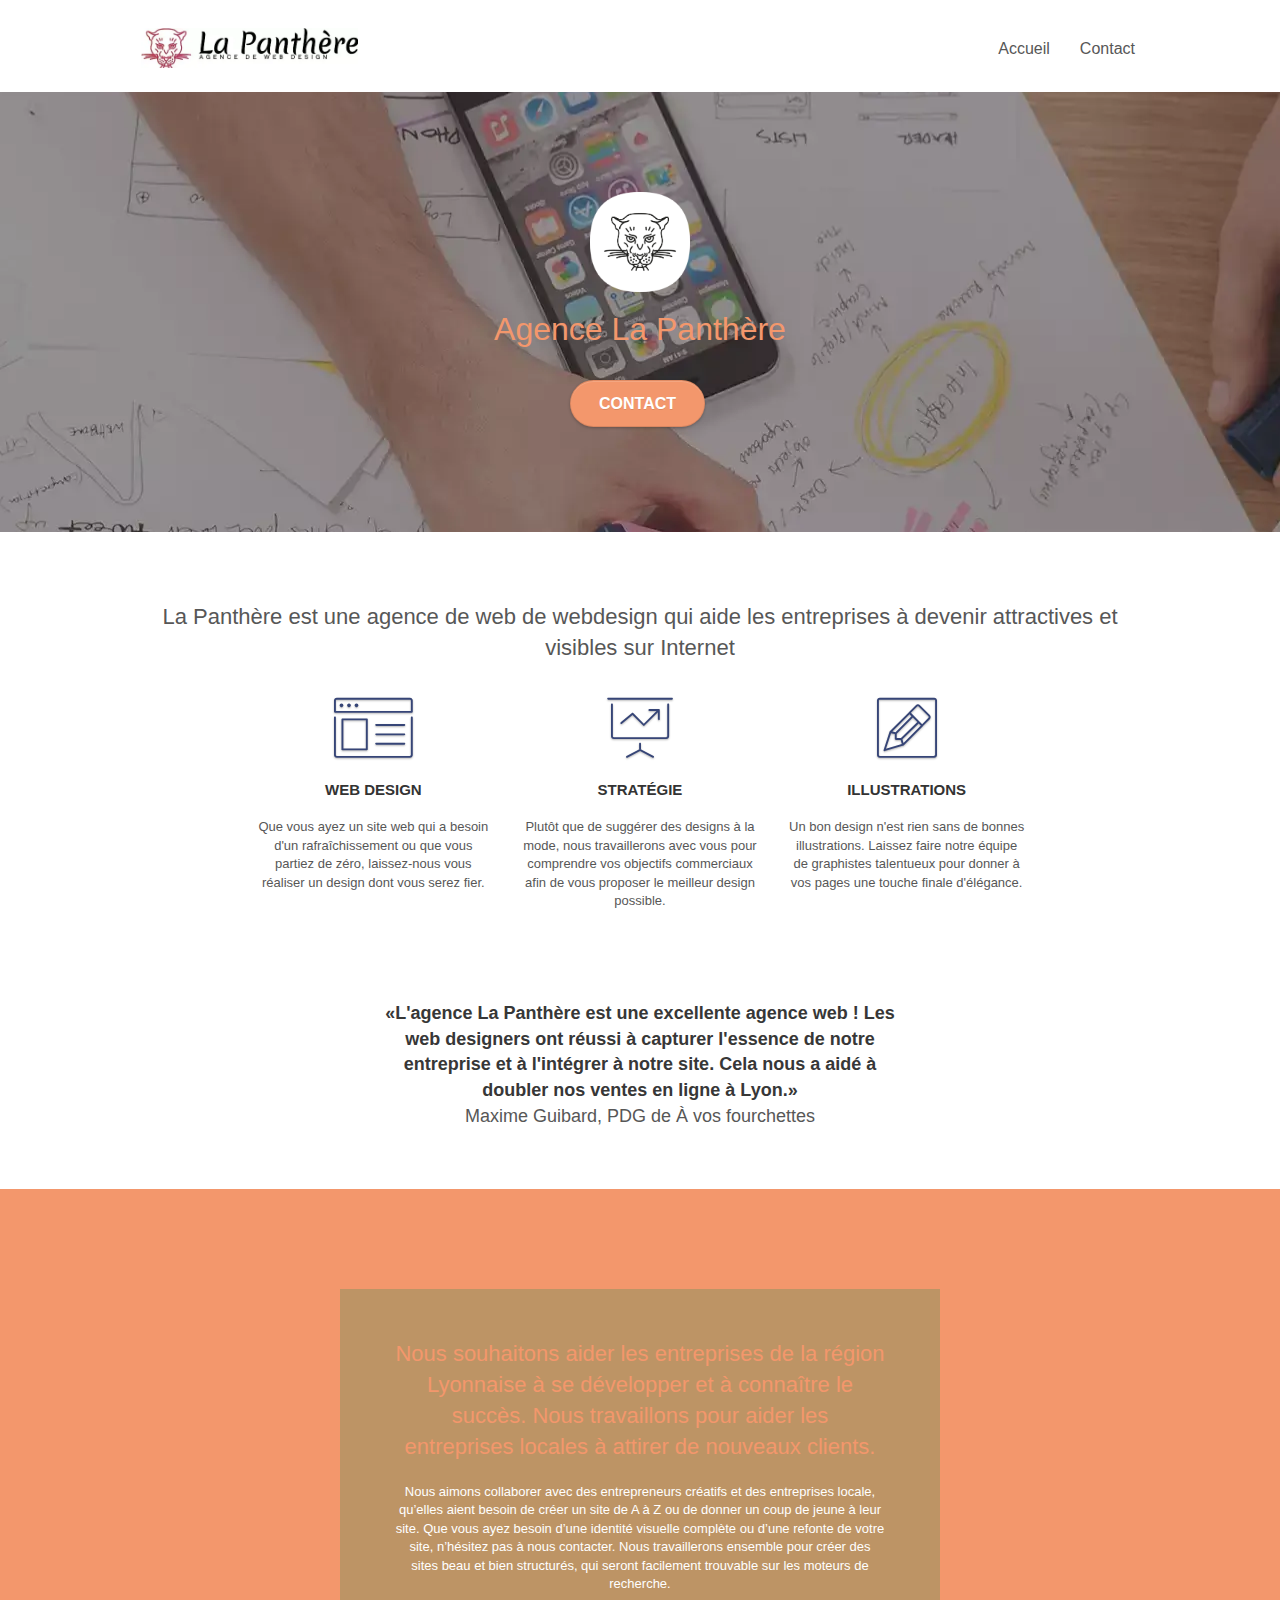
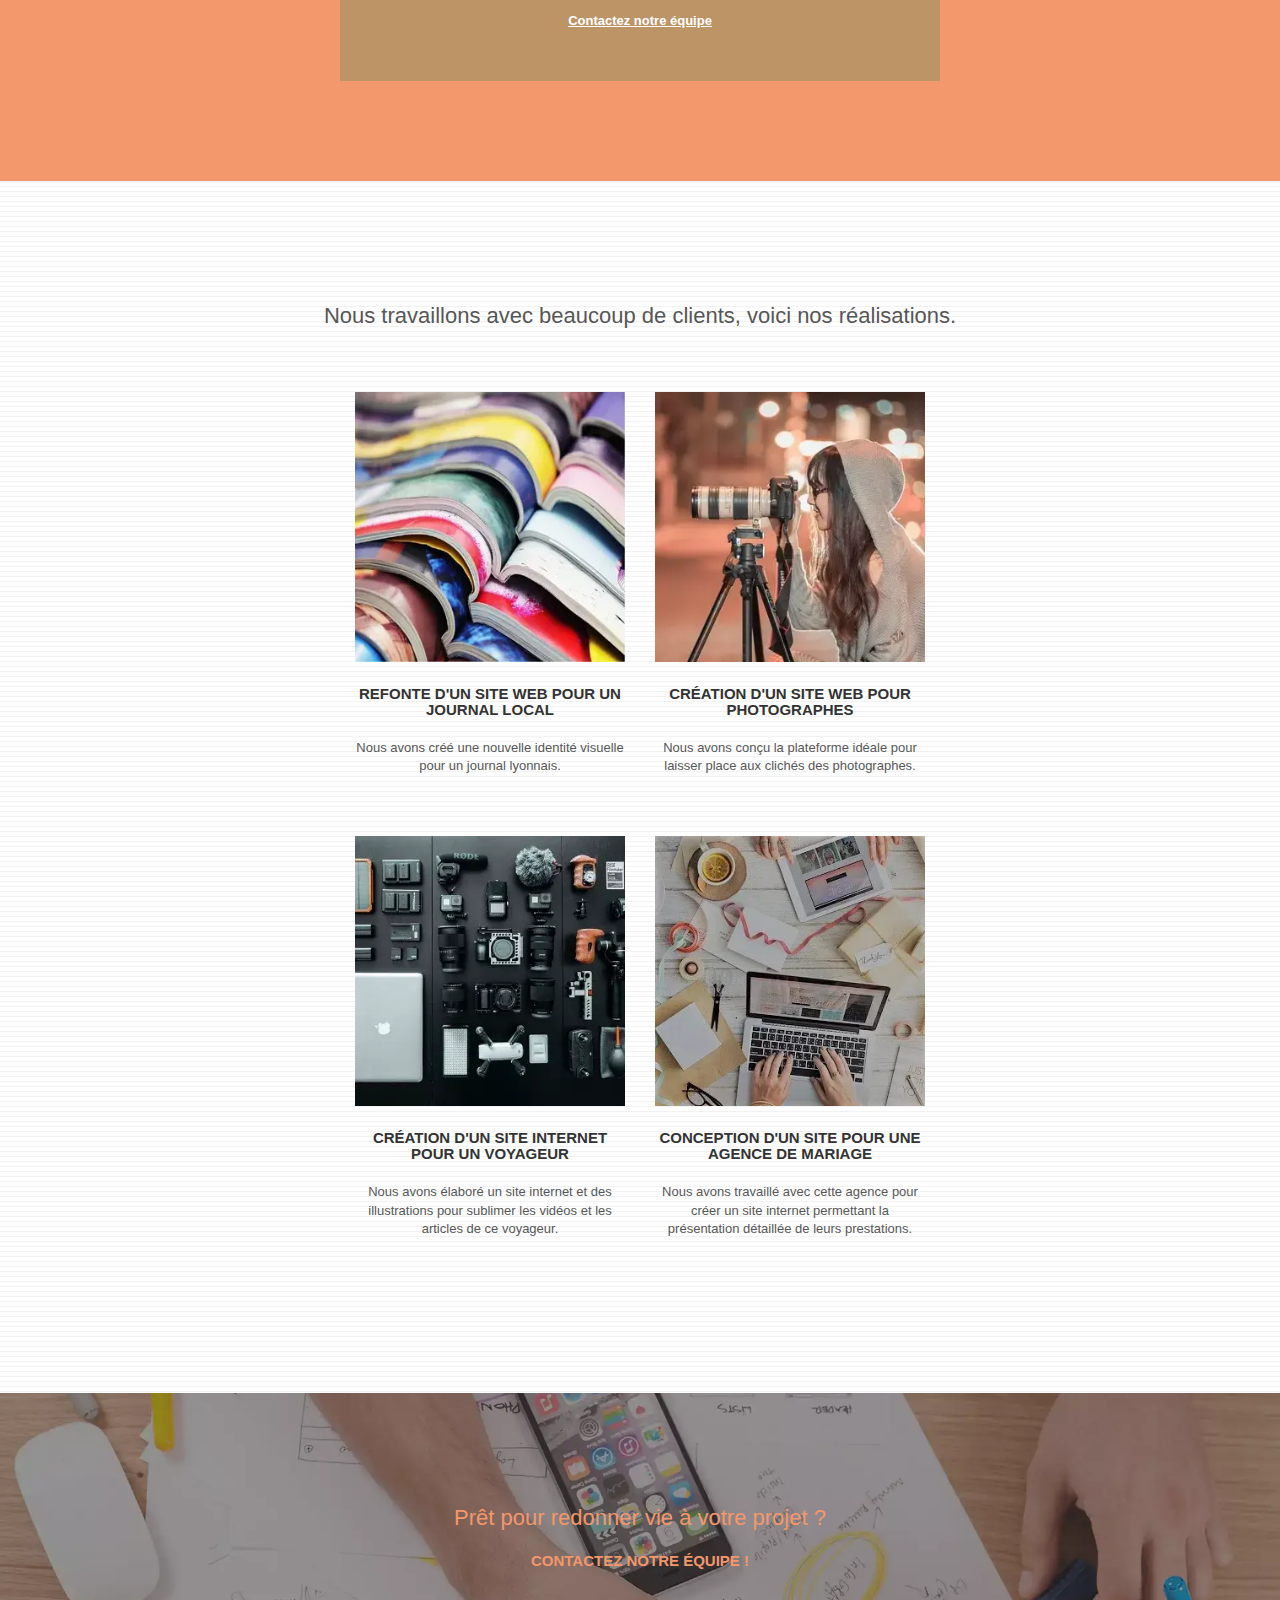
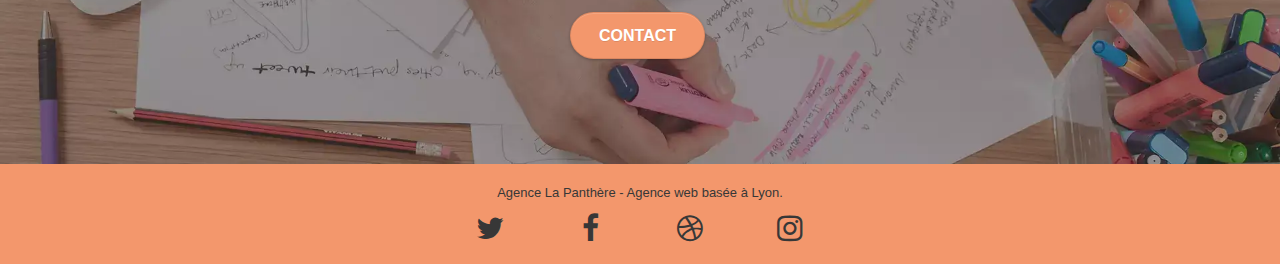
==== commit a678e2ad: "[FIX] image size and weight" ====
--- a/index.html
+++ b/index.html
@@ -43,7 +43,7 @@
 
 				<nav class="navbar row">
 					<div class="navbar-header">
-						<a class="navbar-brand" href="index.html"><img src="img/agence-la-panthere-monochrome.svg"
+						<a class="navbar-brand" href="index.html"><img src="img/agence-la-panthere-monochrome.webp"
 								alt="paris web design logo agence web meilleure agence" height="40" /></a>
 						<button id="nav-toggle" type="button" class="ui-navbar-toggle navbar-toggle"
 							data-toggle="collapse" data-target=".navbar-1">
@@ -114,7 +114,7 @@
 							<span class="et-icon-presentation sm-shadow icon-dark-slate-blue icons icon-lg"></span>
 						</div>
 						<h3 class="mg-md text-center">
-							&nbsp;Stratégie
+							Stratégie
 						</h3>
 						<p class="text-center ">
 							Plutôt que de suggérer des designs à la mode, nous travaillerons avec vous pour comprendre
@@ -136,8 +136,8 @@
 				</div>
 				<div class="row voffset-lg voffset">
 					<div class="col-xs-12 col-md-8 col-md-offset-2 text-center">
-						<q style="font-weight: 600; font-size: 18px">L'agence La Panthère est une excellente agence web ! Les <br> web designers ont réussi à capturer l'essence de notre <br>entreprise et à l'intégrer à notre site. Cela nous a aidé à <br> doubler nos ventes en ligne à Lyon.</q>
-						<p style="font-size: 18px; font-weight: 100">Maxime Guibard, PDG de À vos fourchettes</p>
+						<q style="font-weight: 600; font-size: 18px; color: #373737">L'agence La Panthère est une excellente agence web ! Les <br> web designers ont réussi à capturer l'essence de notre <br>entreprise et à l'intégrer à notre site. Cela nous a aidé à <br> doubler nos ventes en ligne à Lyon.</q>
+						<p style="font-size: 18px; font-weight: 100; color: #373737">Maxime Guibard, PDG de À vos fourchettes</p>
 					</div>
 				</div>
 			</div>
@@ -161,7 +161,7 @@
 							ayez besoin d’une identité visuelle complète ou d’une refonte de votre site, n’hésitez pas à
 							nous contacter. Nous travaillerons ensemble pour créer des sites beau et bien structurés,
 							qui seront facilement trouvable sur les moteurs de recherche. <br><br><a
-								class="ltc-white bold-link" href="page2.html">Contactez notre équipe</a>
+								class="ltc-white bold-link" href="contact.html">Contactez notre équipe</a>
 						</p>
 					</div>
 				</div>
@@ -179,9 +179,9 @@
 				</div>
 				<div class="row tight-width-whitespace portfolio-row">
 					<div class="col-sm-6">
-						<a href="#" data-lightbox="img/1.jpg" data-gallery-id="gallery-1"
+						<a href="#" data-lightbox="img/1.webp" data-gallery-id="gallery-1"
 							data-caption="Refonte d'un site web pour un journal local" data-frame="snapshot-lb"><img
-								src="img/1.jpg"
+								src="img/1.webp"
 								alt="paris web design logo agence web meilleure agence et refonte site web journal"
 								class="img-responsive portfolio-thumb" /></a>
 						<h3 class="mg-md text-center">
@@ -192,9 +192,9 @@
 						</p>
 					</div>
 					<div class="col-sm-6">
-						<a href="#" data-lightbox="img/2.jpg" data-gallery-id="gallery-1"
+						<a href="#" data-lightbox="img/2.webp" data-gallery-id="gallery-1"
 							data-caption="Création d'un site web pour photographes" data-frame="snapshot-lb"><img
-								src="img/2.jpg" class="img-responsive portfolio-thumb"
+								src="img/2.webp" class="img-responsive portfolio-thumb"
 								alt="paris web design logo agence web meilleure agence, Création d'un site web pour photographes" /></a>
 						<h3 class="mg-md text-center">
 							Création d'un site web pour photographes
@@ -206,9 +206,9 @@
 				</div>
 				<div class="row tight-width-whitespace portfolio-row">
 					<div class="col-sm-6">
-						<a href="#" data-lightbox="img/3.bmp" data-gallery-id="gallery-1"
+						<a href="#" data-lightbox="img/3.webp" data-gallery-id="gallery-1"
 							data-caption="Création d'un site internet pour un voyageur" data-frame="snapshot-lb"><img
-								src="img/3.bmp" class="img-responsive portfolio-thumb"
+								src="img/3.webp" class="img-responsive portfolio-thumb"
 								alt="paris web design logo agence web meilleure agence, Création d'un site web pour voyageur" /></a>
 						<h3 class="mg-md text-center">
 							Création d'un site internet pour un voyageur
@@ -219,9 +219,9 @@
 						</p>
 					</div>
 					<div class="col-sm-6">
-						<a href="#" data-lightbox="img/4.bmp" data-gallery-id="gallery-1"
+						<a href="#" data-lightbox="img/4.webp" data-gallery-id="gallery-1"
 							data-caption="Conception d'un site pour une agence de mariage" data-frame="snapshot-lb"><img
-								src="img/4.bmp" class="img-responsive portfolio-thumb"
+								src="img/4.webp" class="img-responsive portfolio-thumb"
 								alt="paris web design logo agence web meilleure agence, Création d'un site web pour agence de mariage" /></a>
 						<h3 class="mg-md text-center">
 							Conception d'un site pour une agence de mariage
@@ -245,7 +245,7 @@
 					</h2>
 					<h3 class="mg-md text-center tc-white">Contactez notre équipe !</h3>
 					<div class="col-sm-12 text-center">
-						<a href="page2.html"
+						<a href="contact.html"
 							class="btn btn-atomic-tangerine btn-clean btn-rd btn-lg cta-hero">Contact</a>
 					</div>
 				</div>
--- a/style.css
+++ b/style.css
@@ -810,19 +810,19 @@
 }
 
 .bg-dots-bg {
-    background-image: url("img/dots-bg.png");
+    background-image: url("img/dots-bg.webp");
 }
 
 .bg-lines-h2-bg {
-    background-image: url("img/lines-h2-bg.png");
+    background-image: url("img/lines-h2-bg.webp");
 }
 
 .bg-banniere {
-    background-image: url("img/agence-la-panthere.jpg");
+    background-image: url("img/agence-la-panthere-bg.webp");
 }
 
 .bg-presentation {
-    background-image: url("img/image-de-presentation.bmp");
+    background-image: url("img/image-de-presentation.webp");
 }
 
 @media (max-width: 1024px) {
